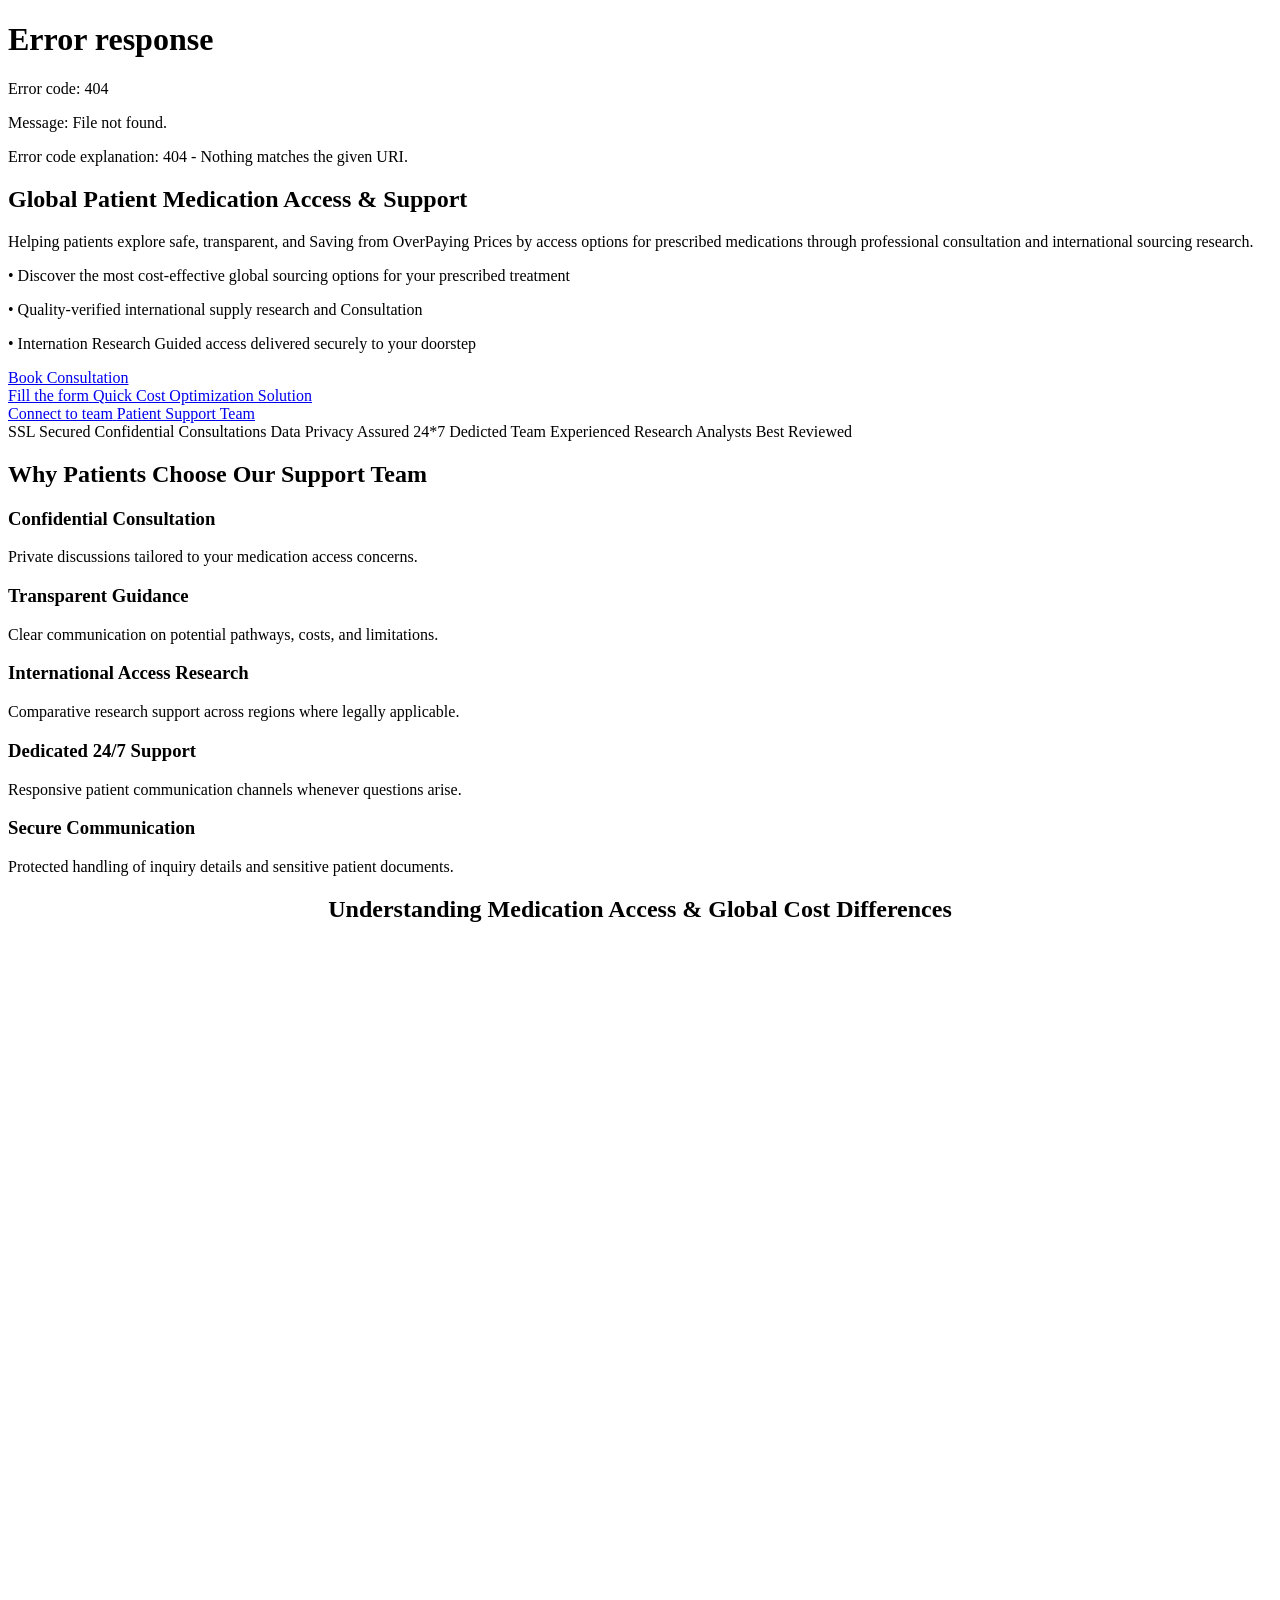
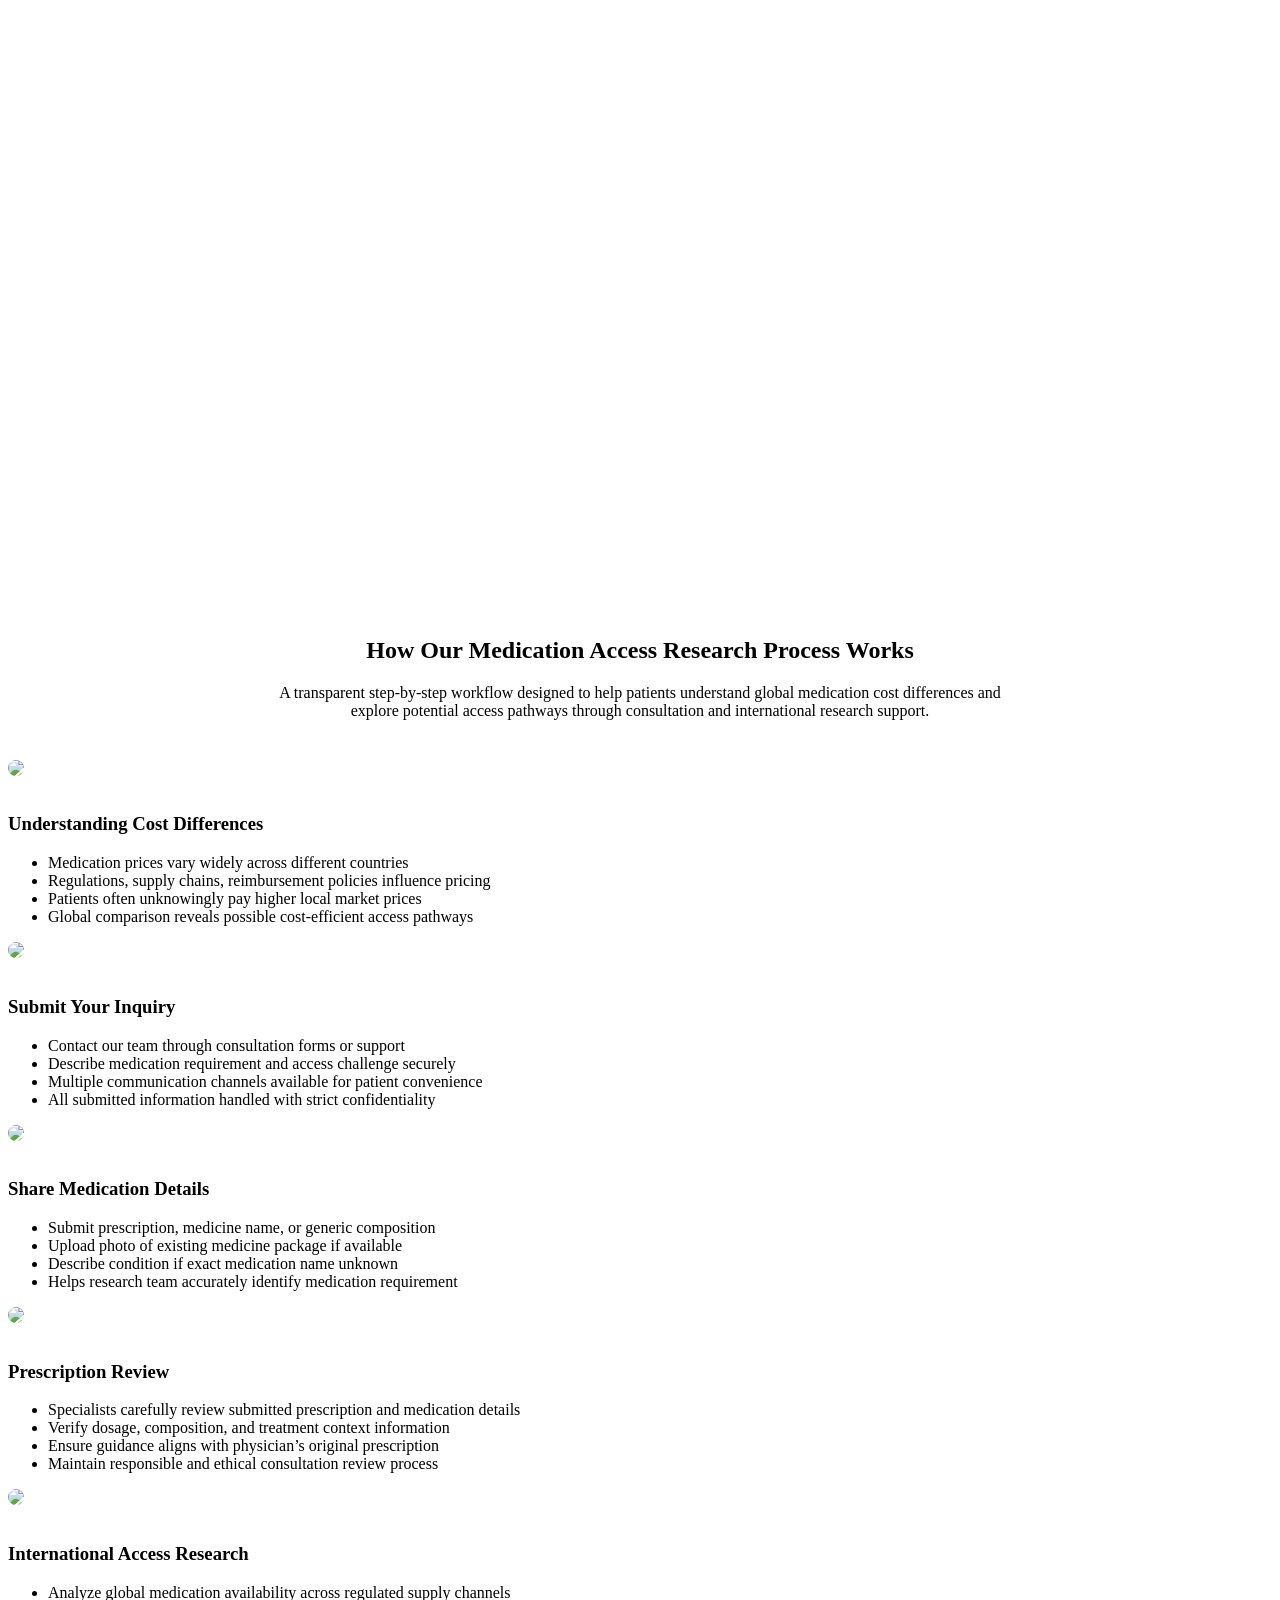
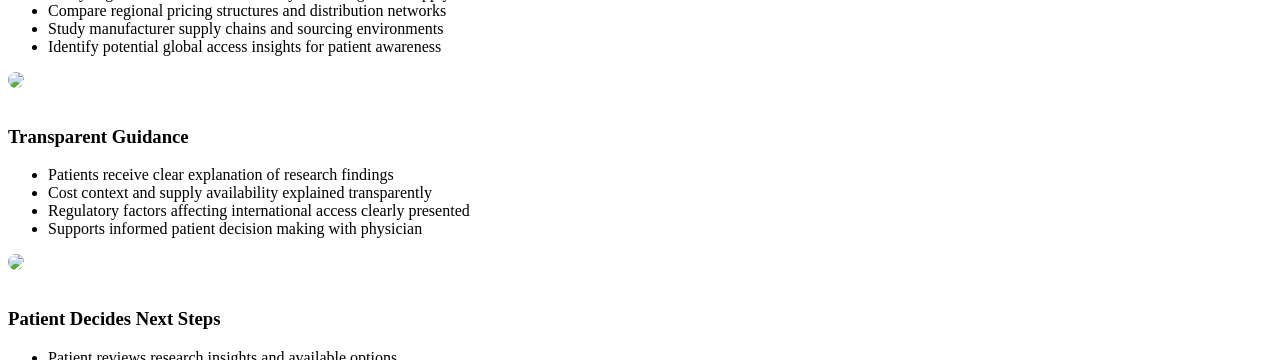
==== index.html @ 03d76ecb "Create index.html" ====
<!doctype html>
<html lang="en">

<head>
    <meta charset="UTF-8">
    <meta name="viewport" content="width=device-width, initial-scale=1.0">
    <meta name="description"
        content="Vital Elixir Globalist helps patients explore transparent medication access options through confidential consultation and international medication research support.">
    <title>Vital Elixir Globalist | Global Patient Medication Access & Support</title>
    <link rel="stylesheet" href="styles.css">
</head>

<body>
<div id="header-placeholder"></div>
       <main>

        <!-- Hero Section -->
<section class="hero bg-cover overlay-light section-xl"
         style="background-image: url('images/Heading1.jpeg');">
            <div class="container">
                <h1>Global Patient Medication Access &amp; Support</h1>
                <p>
                    Helping patients explore safe, transparent, and Saving from OverPaying Prices by access options for
                    prescribed medications through professional consultation and international
                    sourcing research.
                </p>
                <p>
                   &#8226; Discover the most cost-effective global sourcing options for your prescribed treatment
                </p>
                <p>
                  &#8226; Quality-verified international supply research and Consultation
                </p>
                 <p>
                  &#8226; Internation Research Guided access delivered securely to your doorstep
                </p>
                    <div class="btn-row">
                        <a class="btn btn-primary" href="consultation.html">
                            Book Consultation<br>
                    <span class="btn-subtext">Fill the form</span>
                        </a>

                <a class="btn btn-secondary" href="cost-optimization.html">
                     Quick Cost Optimization Solution<br>
                    <span class="btn-subtext">Connect to team</span>
                   </a>
               
                   <a class="btn btn-primary" href="about.html#our-team">
                       Patient Support Team
                   </a>
                    </div>

                <div class="badges">
                    <span class="badge">SSL Secured</span>
                    <span class="badge">Confidential Consultations</span>
                    <span class="badge">Data Privacy Assured</span>
                     <span class="badge">24*7 Dedicted Team</span>
                     <span class="badge">Experienced Research Analysts</span>
                     <span class="badge">Best Reviewed</span>
                </div>
            </div>
        </section>

        <!-- Why Choose Us -->
        <section class="section">
            <div class="container">
                <h2>Why Patients Choose Our Support Team</h2>

              <div class="grid features-grid">
                    <article class="card">
                        <h3>Confidential Consultation</h3>
                        <p>Private discussions tailored to your medication access concerns.</p>
                    </article>

                    <article class="card">
                        <h3>Transparent Guidance</h3>
                        <p>Clear communication on potential pathways, costs, and limitations.</p>
                    </article>

                    <article class="card">
                        <h3>International Access Research</h3>
                        <p>Comparative research support across regions where legally applicable.</p>
                    </article>

                    <article class="card">
                        <h3>Dedicated 24/7 Support</h3>
                        <p>Responsive patient communication channels whenever questions arise.</p>
                    </article>

                    <article class="card">
                        <h3>Secure Communication</h3>
                        <p>Protected handling of inquiry details and sensitive patient documents.</p>
                    </article>
                </div>
            </div>
        </section>

       <!-- Cost Difference Visualization -->
<section class="section">
    <div class="container" style="text-align:center;">

        <h2>Understanding Medication Access &amp; Global Cost Differences</h2>

        <div style="margin-top:30px; border-radius:10px; overflow:hidden;">

            <picture>

                <!-- Mobile Image -->
                <source media="(max-width:768px)" srcset="images/costdifference2.jpeg">

                <!-- Desktop Image -->
                <img src="images/costdifference1.jpeg"
                     alt="Medication Cost Difference Illustration"
                     style="width:100%; height:auto; display:block; border-radius:10px;">

            </picture>

        </div>

    </div>
</section>

<!-- How It Works Section -->
<section class="section">
    <div class="container">

        <h2 style="text-align:center;">How Our Medication Access Research Process Works</h2>
        <p style="text-align:center; max-width:750px; margin:auto;">
            A transparent step-by-step workflow designed to help patients understand global
            medication cost differences and explore potential access pathways through
            consultation and international research support.
        </p>

        <!-- GRID FIX -->
        <div class="process-grid" style="margin-top:40px;">

            <!-- STEP 1 -->
            <article class="card">
                <img src="images/step1.jpeg" style="width:100%; border-radius:8px; margin-bottom:15px;">
                <h3>Understanding Cost Differences</h3>
                <ul>
                    <li>Medication prices vary widely across different countries</li>
                    <li>Regulations, supply chains, reimbursement policies influence pricing</li>
                    <li>Patients often unknowingly pay higher local market prices</li>
                    <li>Global comparison reveals possible cost-efficient access pathways</li>
                </ul>
            </article>

            <!-- STEP 2 -->
            <article class="card">
                <img src="images/step2.jpeg" style="width:100%; border-radius:8px; margin-bottom:15px;">
                <h3>Submit Your Inquiry</h3>
                <ul>
                    <li>Contact our team through consultation forms or support</li>
                    <li>Describe medication requirement and access challenge securely</li>
                    <li>Multiple communication channels available for patient convenience</li>
                    <li>All submitted information handled with strict confidentiality</li>
                </ul>
            </article>

            <!-- STEP 3 -->
            <article class="card">
                <img src="images/step3.jpeg" style="width:100%; border-radius:8px; margin-bottom:15px;">
                <h3>Share Medication Details</h3>
                <ul>
                    <li>Submit prescription, medicine name, or generic composition</li>
                    <li>Upload photo of existing medicine package if available</li>
                    <li>Describe condition if exact medication name unknown</li>
                    <li>Helps research team accurately identify medication requirement</li>
                </ul>
            </article>

            <!-- STEP 4 -->
            <article class="card">
                <img src="images/step4.jpeg" style="width:100%; border-radius:8px; margin-bottom:15px;">
                <h3>Prescription Review</h3>
                <ul>
                    <li>Specialists carefully review submitted prescription and medication details</li>
                    <li>Verify dosage, composition, and treatment context information</li>
                    <li>Ensure guidance aligns with physician’s original prescription</li>
                    <li>Maintain responsible and ethical consultation review process</li>
                </ul>
            </article>

            <!-- STEP 5 -->
            <article class="card">
                <img src="images/step5.jpeg" style="width:100%; border-radius:8px; margin-bottom:15px;">
                <h3>International Access Research</h3>
                <ul>
                    <li>Analyze global medication availability across regulated supply channels</li>
                    <li>Compare regional pricing structures and distribution networks</li>
                    <li>Study manufacturer supply chains and sourcing environments</li>
                    <li>Identify potential global access insights for patient awareness</li>
                </ul>
            </article>

            <!-- STEP 6 -->
            <article class="card">
                <img src="images/step6.jpeg" style="width:100%; border-radius:8px; margin-bottom:15px;">
                <h3>Transparent Guidance</h3>
                <ul>
                    <li>Patients receive clear explanation of research findings</li>
                    <li>Cost context and supply availability explained transparently</li>
                    <li>Regulatory factors affecting international access clearly presented</li>
                    <li>Supports informed patient decision making with physician</li>
                </ul>
            </article>

            <!-- STEP 7 -->
            <article class="card">
                <img src="images/step7.jpeg" style="width:100%; border-radius:8px; margin-bottom:15px;">
                <h3>Patient Decides Next Steps</h3>
                <ul>
                    <li>Patient reviews research insights and available options</li>
                    <li>Discuss findings with physician or healthcare provider</li>
                    <li>Explore lawful and economical medication access possibilities</li>
                    <li>Our role remains educational, supportive, and research-focused</li>
                </ul>
            </article>

        </div>

    </div>
</section>

       <!-- Social Proof / Global Patients -->
<section class="section">
    <div class="container">

        <h2 style="text-align:center;">
            Patients Connected With Us From Around The World
        </h2>

        <p style="text-align:center; max-width:750px; margin:auto;">
            Patients from multiple countries have connected with our support team
            and saved significantly on medication costs through global access research
            and consultation guidance.
        </p>

        <div class="markets-grid" style="margin-top:40px;">

           <div class="market-card">
    <img src="https://flagcdn.com/w80/us.png" alt="United States flag">
    <p>United States</p>
</div>

<div class="market-card">
    <img src="https://flagcdn.com/w80/gb.png" alt="United Kingdom flag">
    <p>United Kingdom</p>
</div>

<div class="market-card">
    <img src="https://flagcdn.com/w80/eu.png" alt="European Union flag">
    <p>European Union</p>
</div>

<div class="market-card">
    <img src="https://flagcdn.com/w80/au.png" alt="Australia flag">
    <p>Australia</p>
</div>

<div class="market-card">
    <img src="https://flagcdn.com/w80/de.png" alt="Germany flag">
    <p>Germany</p>
</div>

<div class="market-card">
    <img src="https://flagcdn.com/w80/sg.png" alt="Singapore flag">
    <p>Singapore</p>
</div>

<div class="market-card">
    <img src="https://flagcdn.com/w80/un.png" alt="Global">
    <p>And many more</p>
</div>

        </div>

    </div>
</section>

<!-- FAQ Reference -->
<section class="section">
    <div class="container">

        <p style="text-align:center; font-size:16px;">
            Have questions about medication access or consultation? 
            You may find helpful answers in our FAQ section.
        </p>

        <div style="text-align:right; margin-top:10px;">
            <a href="faq.html" style="font-weight:600; text-decoration:none;">
                FAQ &raquo;&raquo;&raquo;
            </a>
        </div>

    </div>
</section>
           
<!-- CTA -->
<section class="section">
    <div class="container">
        <div class="card" style="text-align:center; padding:2rem;">

            <h2>Need Assistance Exploring Your Medication Options?</h2>

            <div class="btn-row" style="margin-top:20px; justify-content:center;">

                <a class="btn btn-primary" href="consultation.html">
                    Book Consultation<br>
                    <span class="btn-subtext">Fill the form</span>
                </a>

                <a class="btn btn-secondary" href="cost-optimization.html">
                    Quick Cost Optimization Solution<br>
                    <span class="btn-subtext">Connect to team</span>
                </a>

                <a class="btn btn-primary" href="about.html#our-team">
                    Patient Support Team
                </a>

            </div>

        </div>
    </div>
</section>

    </main>

    <footer>
        <div class="container footer-grid">
            <div>
                <h3>Vital Elixir Globalist</h3>
                <p class="small">
                    Professional medication access consultation support platform focused on
                    education, transparency, and patient-first communication.
                </p>
            </div>

            <div class="footer-links">
                <a href="privacy.html">Privacy Policy</a>
                <a href="terms.html">Terms of Service</a>
                <a href="disclaimer.html">Disclaimer</a>
            </div>

            <div class="small">
                © 2026 Vital Elixir Globalist<br>
                support@vitalelixirglobalist.com
            </div>
        </div>
    </footer>
 
<div id="floating-placeholder"></div>

<script>
    fetch("header.html")
        .then(response => response.text())
        .then(data => {
            document.getElementById("header-placeholder").innerHTML = data;

            // 🔑 Initialize menu AFTER header loads
            const menuBtn = document.querySelector('.menu-btn');
            const navLinks = document.querySelector('.nav-links');

            if (menuBtn && navLinks) {
                menuBtn.addEventListener('click', () => {
                    navLinks.classList.toggle('open');
                });
            }
        });

    fetch("floating-contact.html")
        .then(response => response.text())
        .then(data => {
            document.getElementById("floating-placeholder").innerHTML = data;
        });
</script>
   <script src="script.js"></script>
</body>
</html>
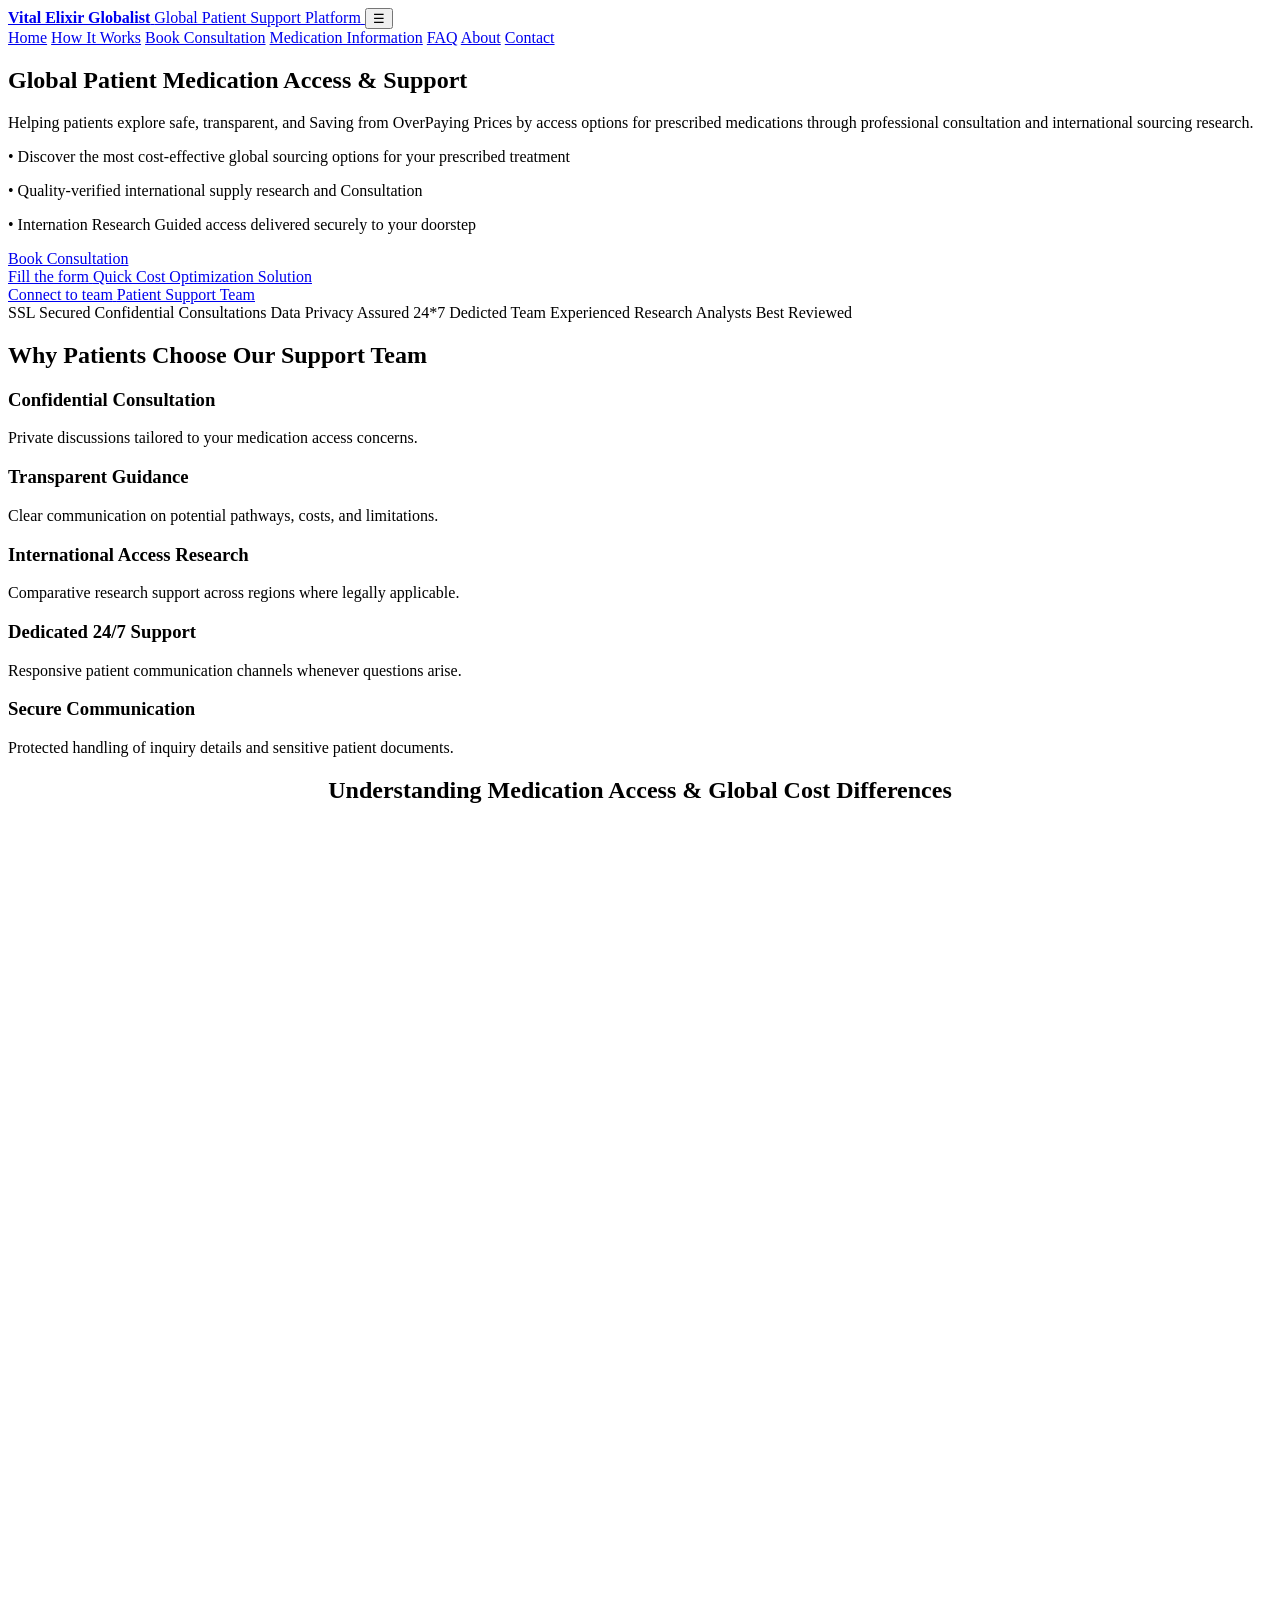
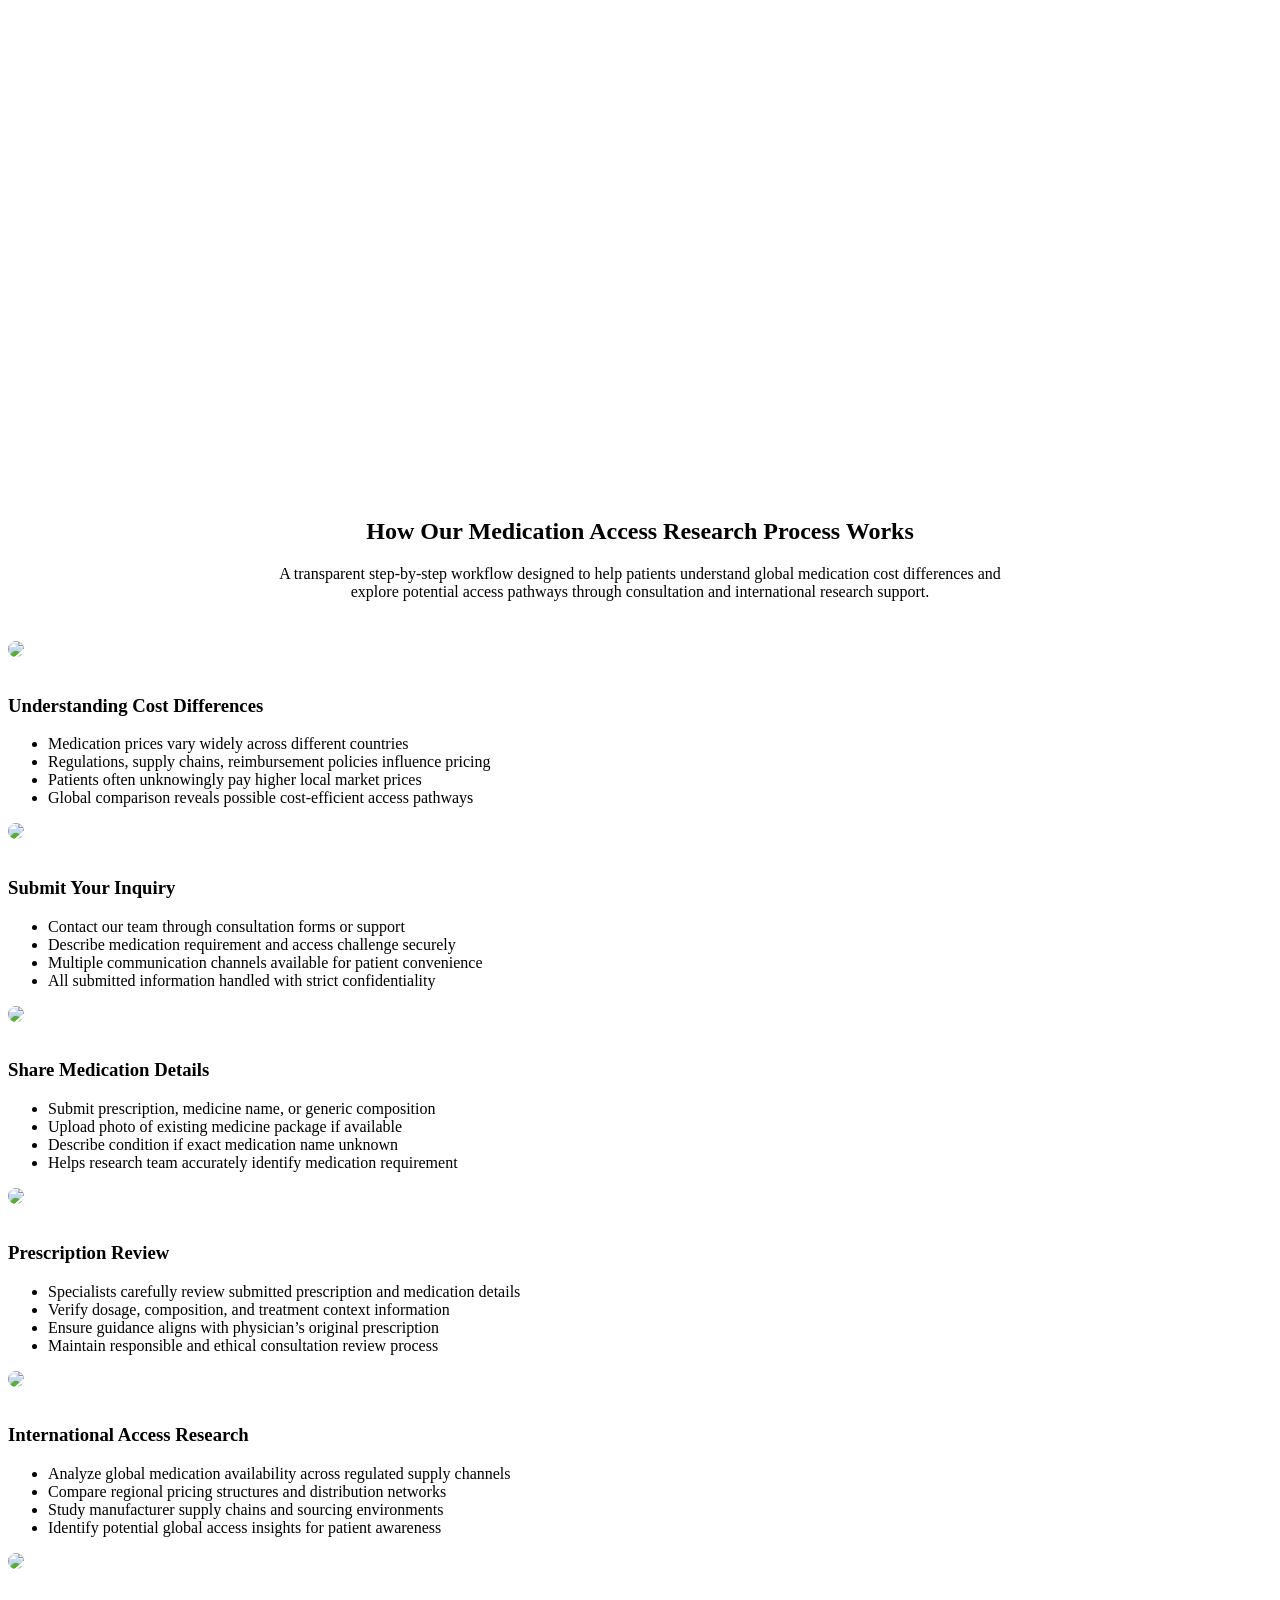
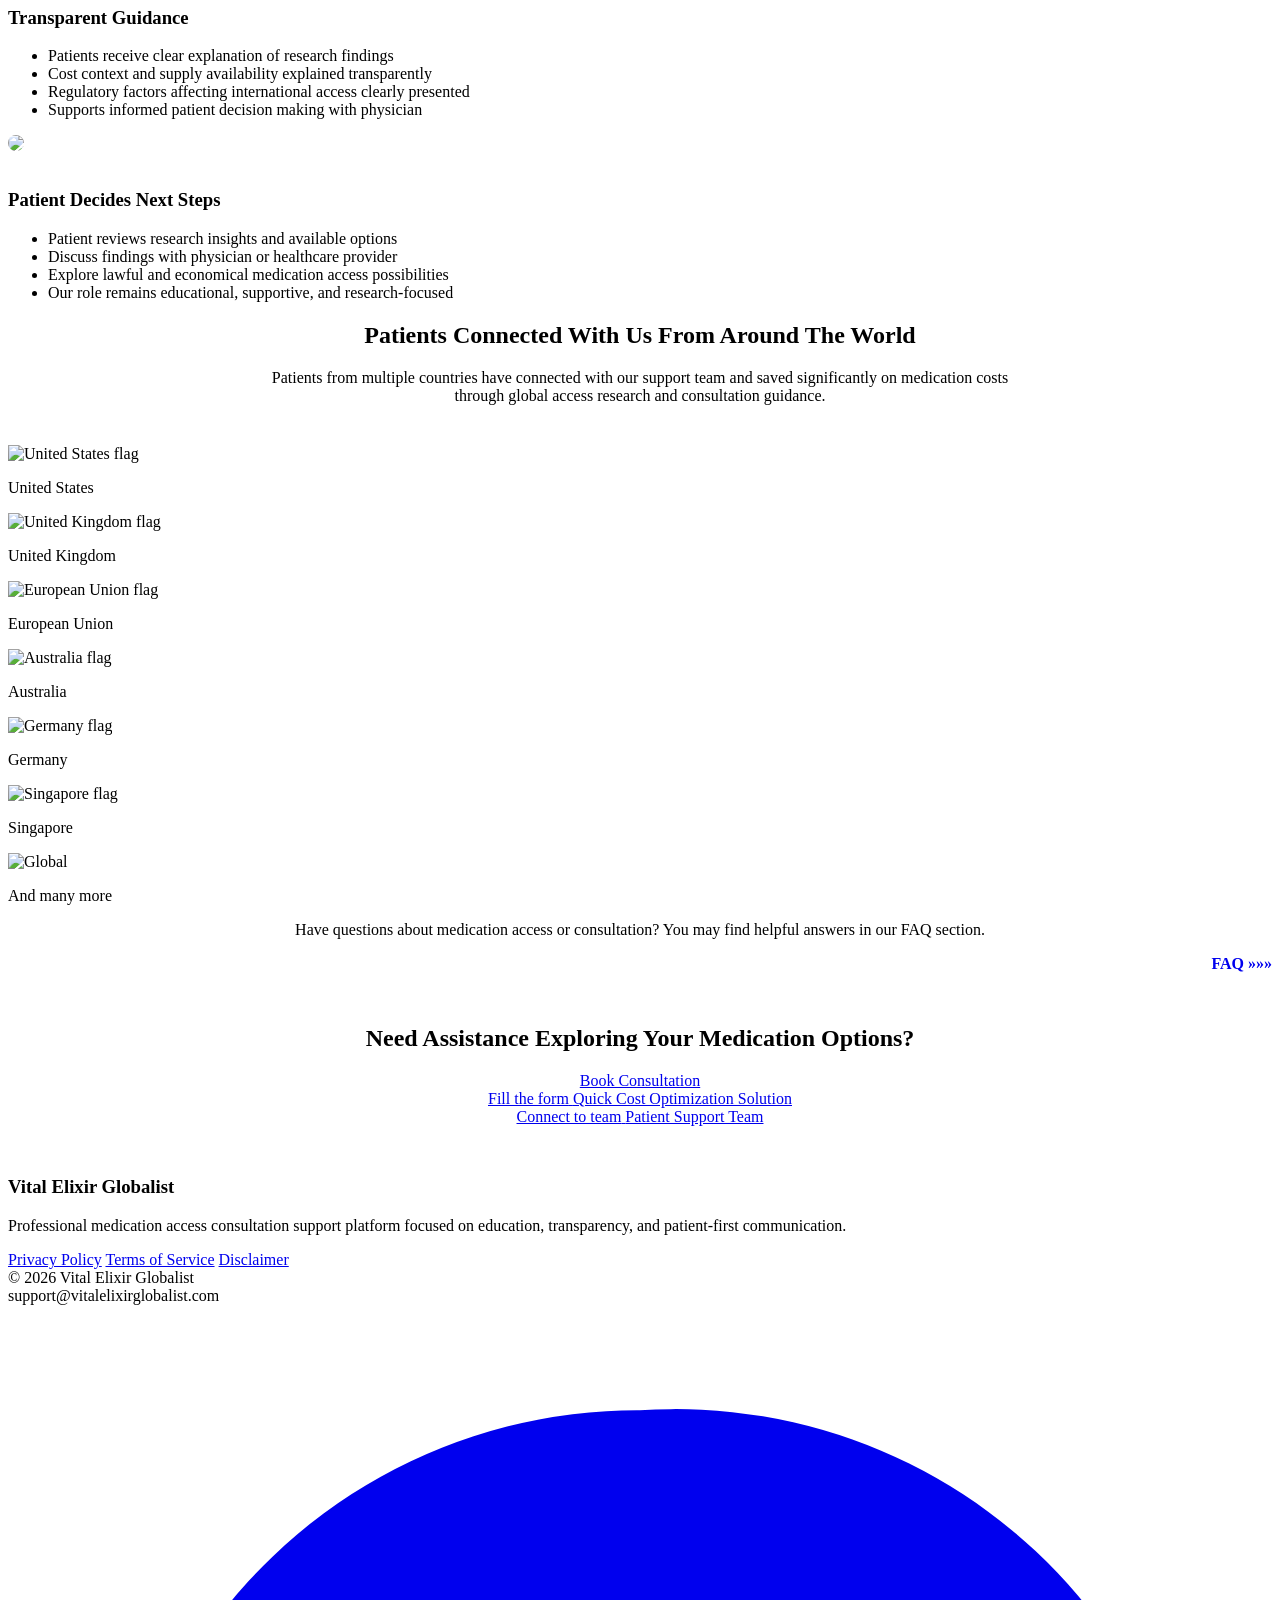
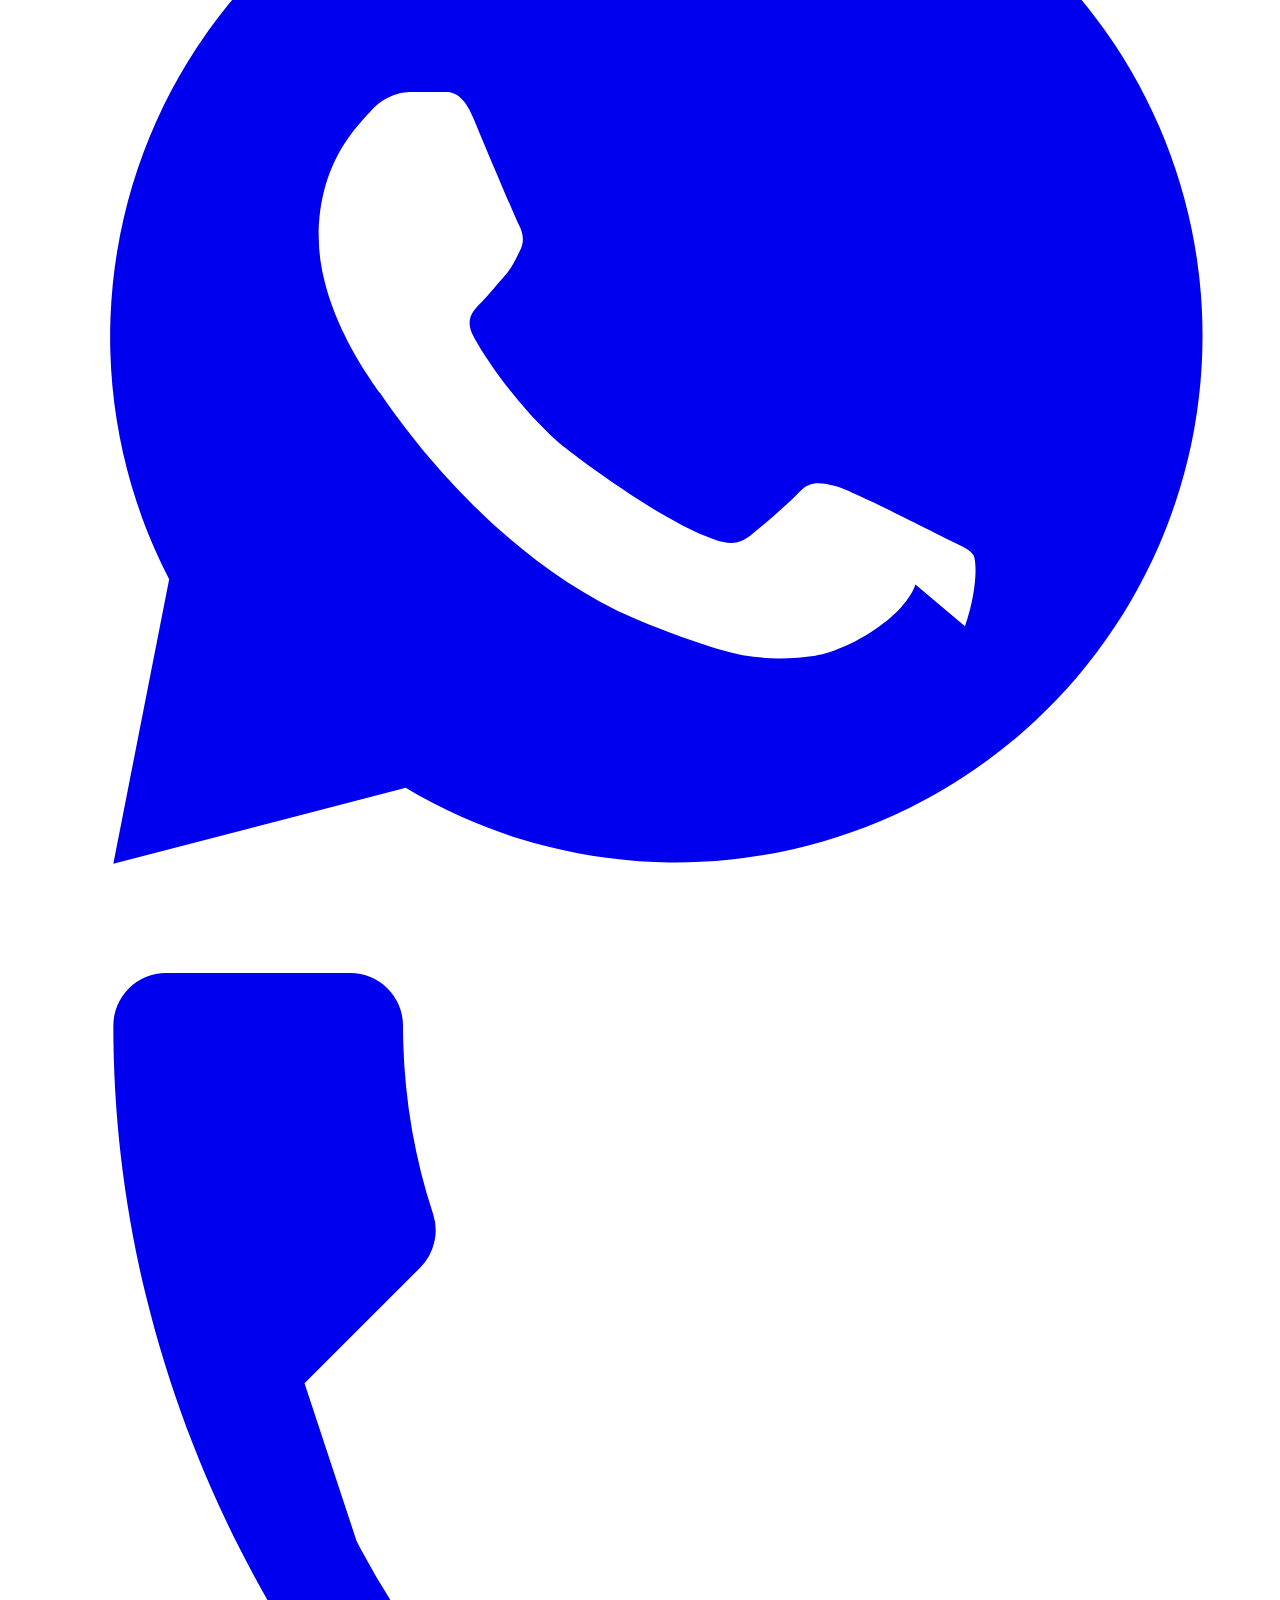
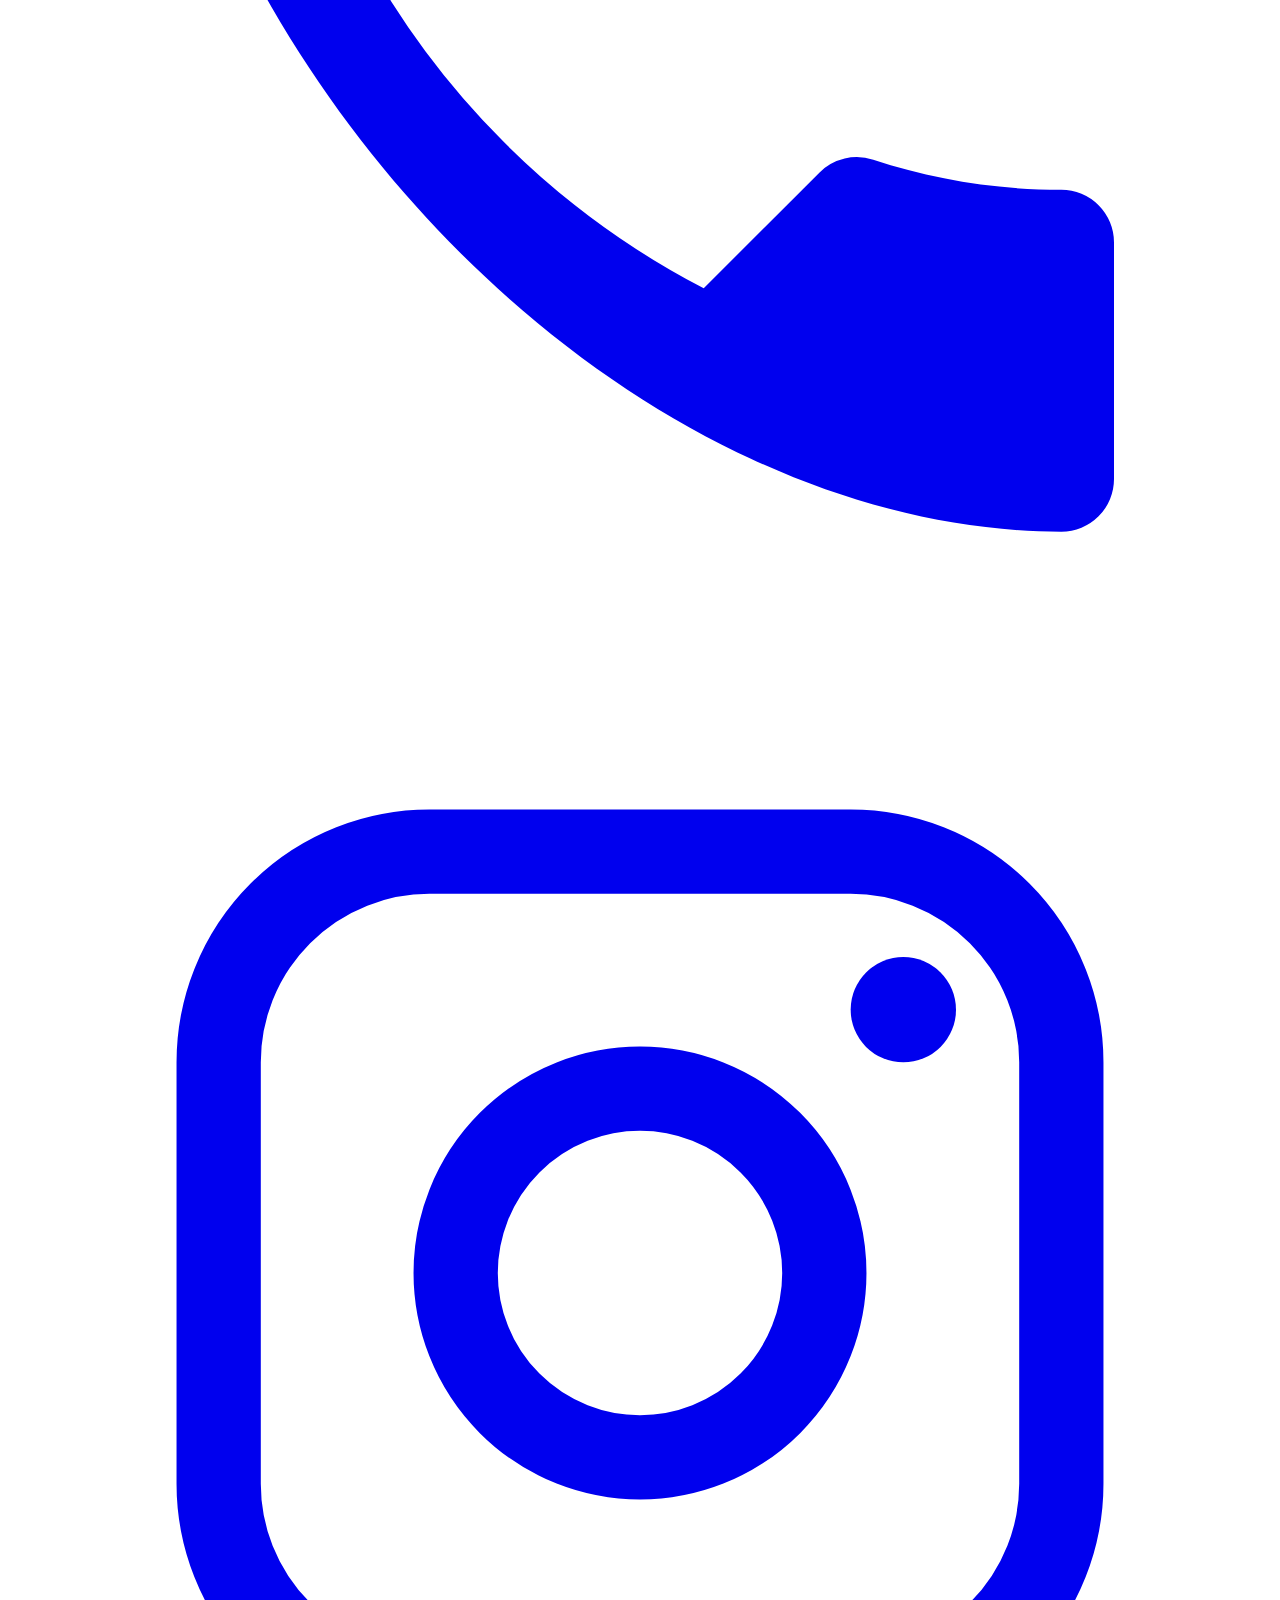
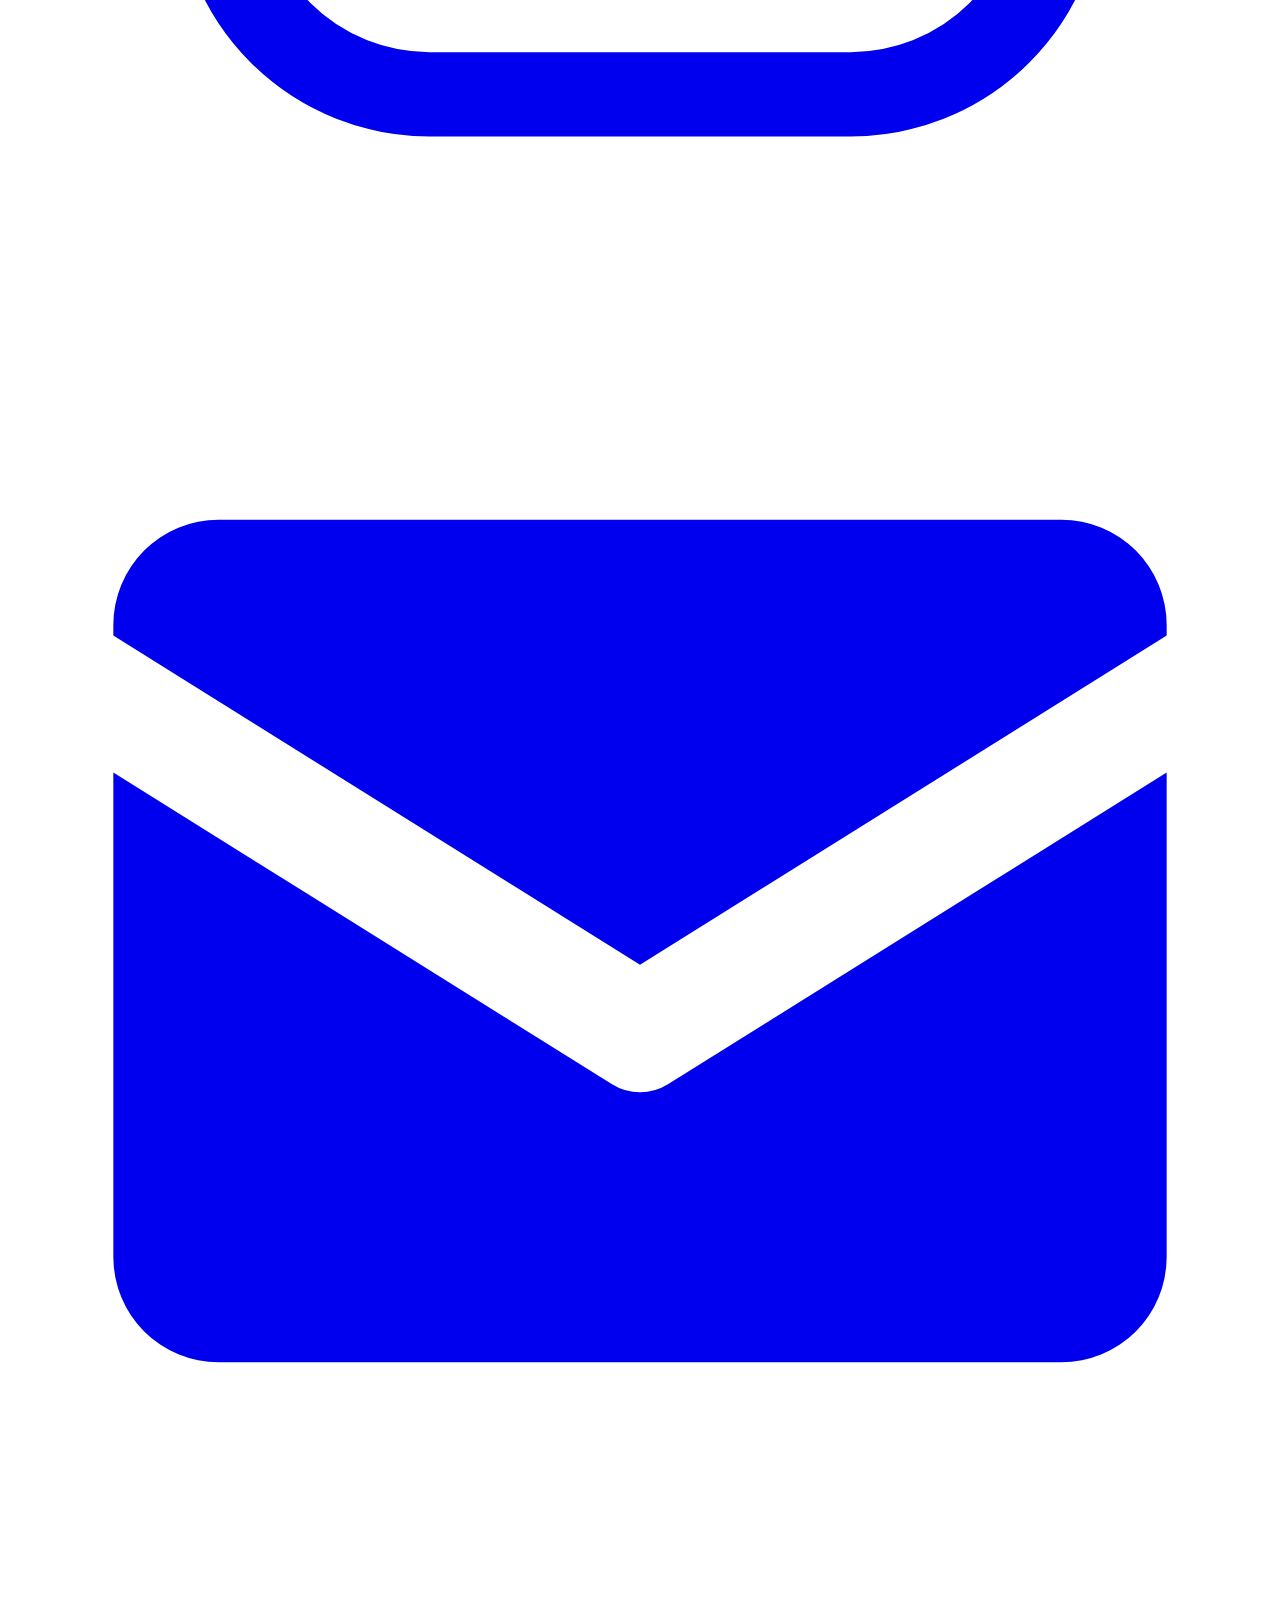
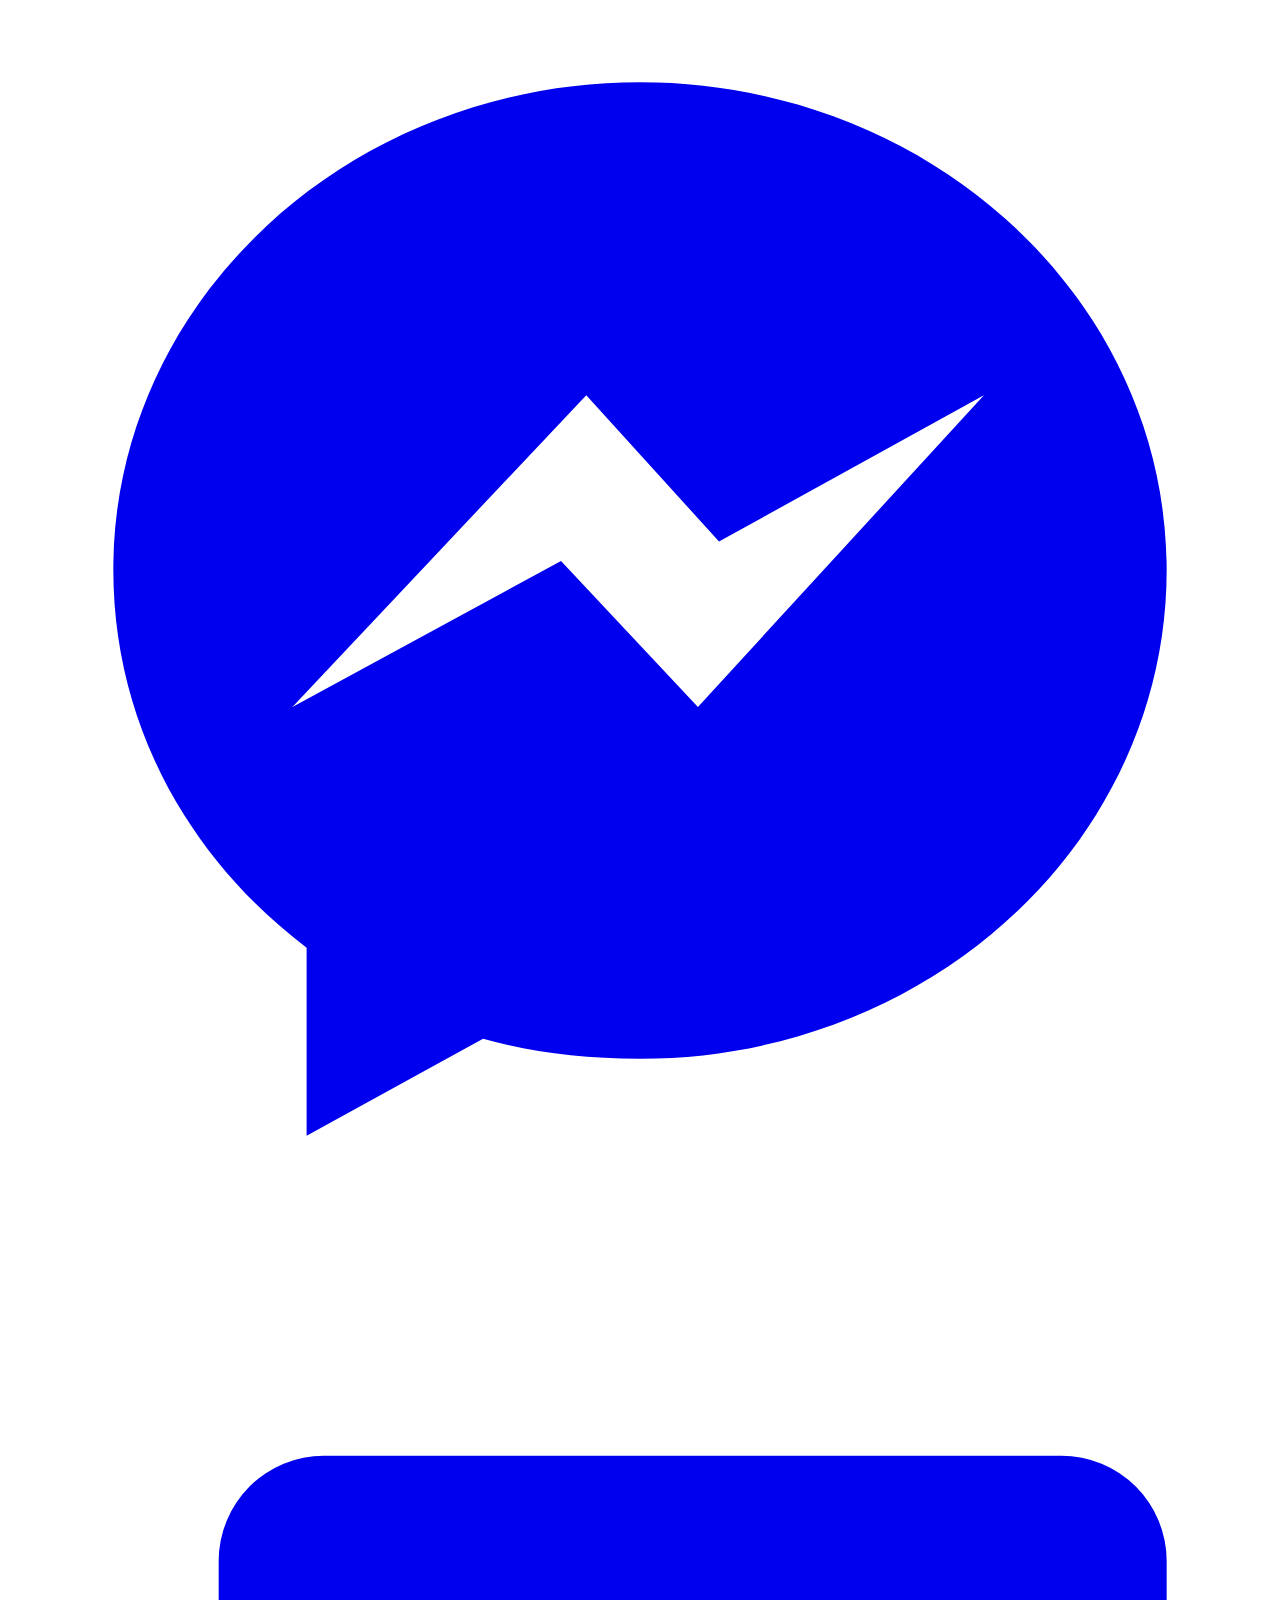
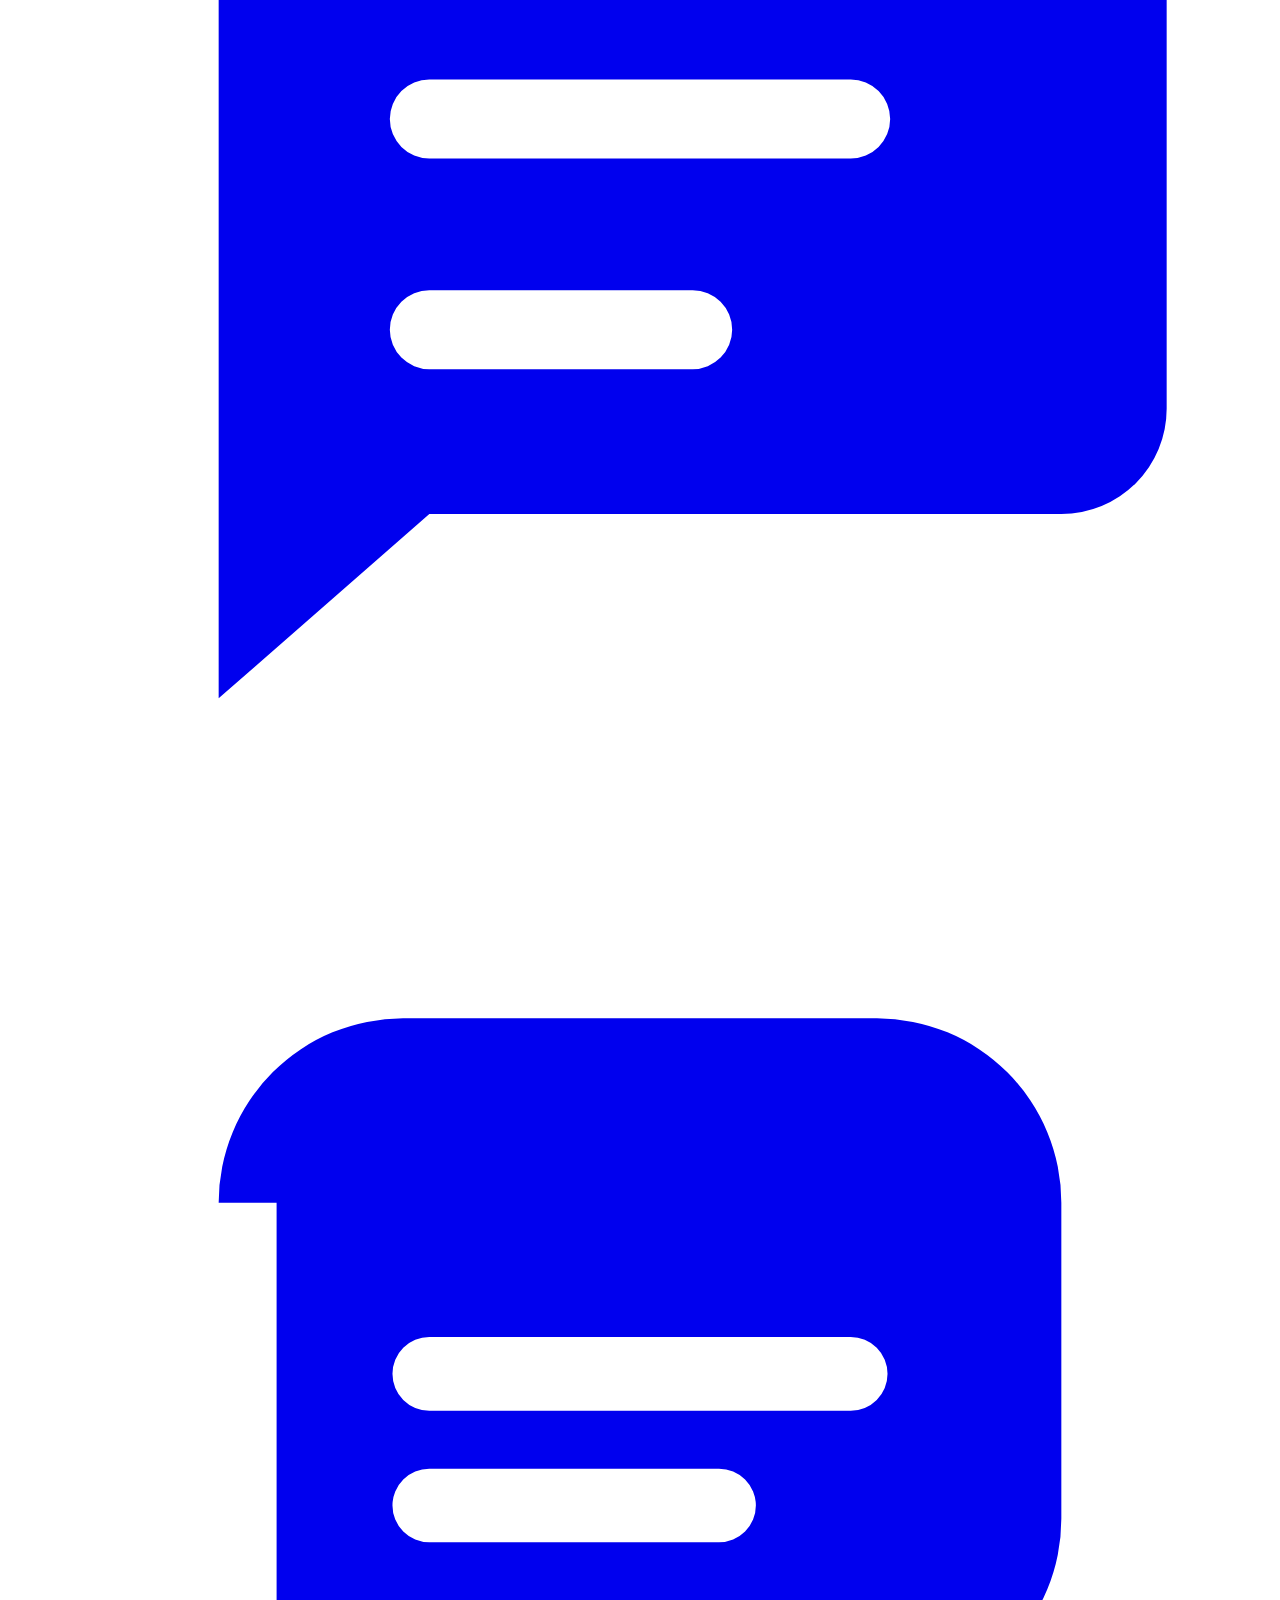
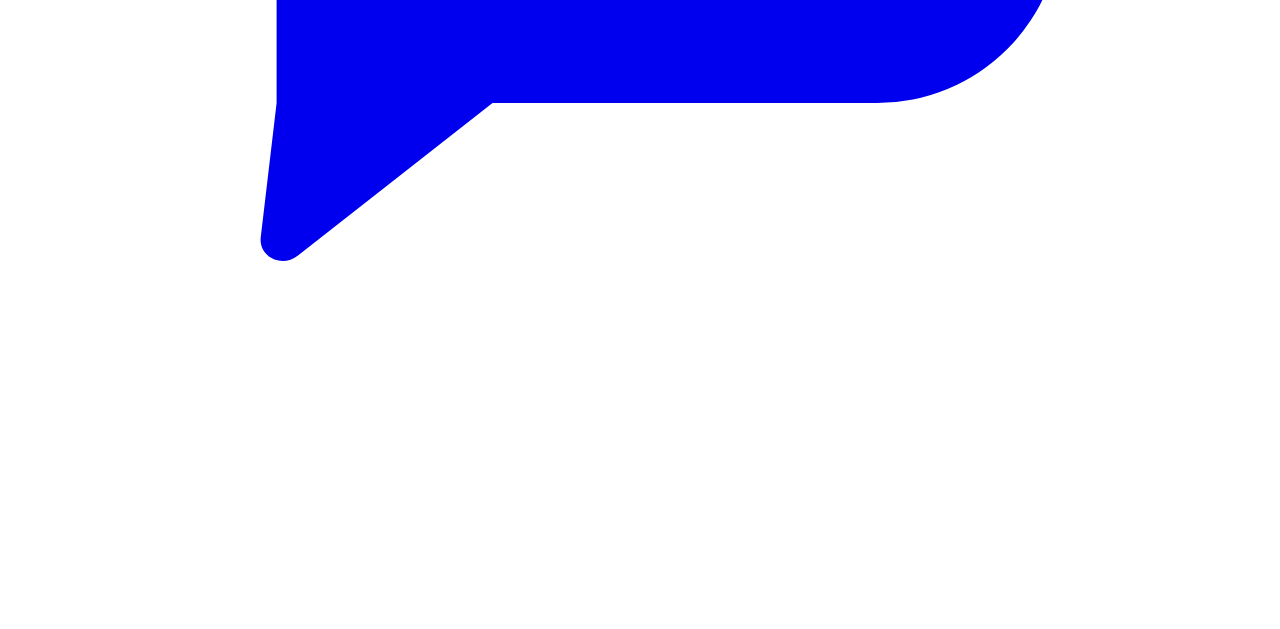
==== commit f49ca8d4: "Update index.html" ====
(no text change in the page or its own stylesheets)
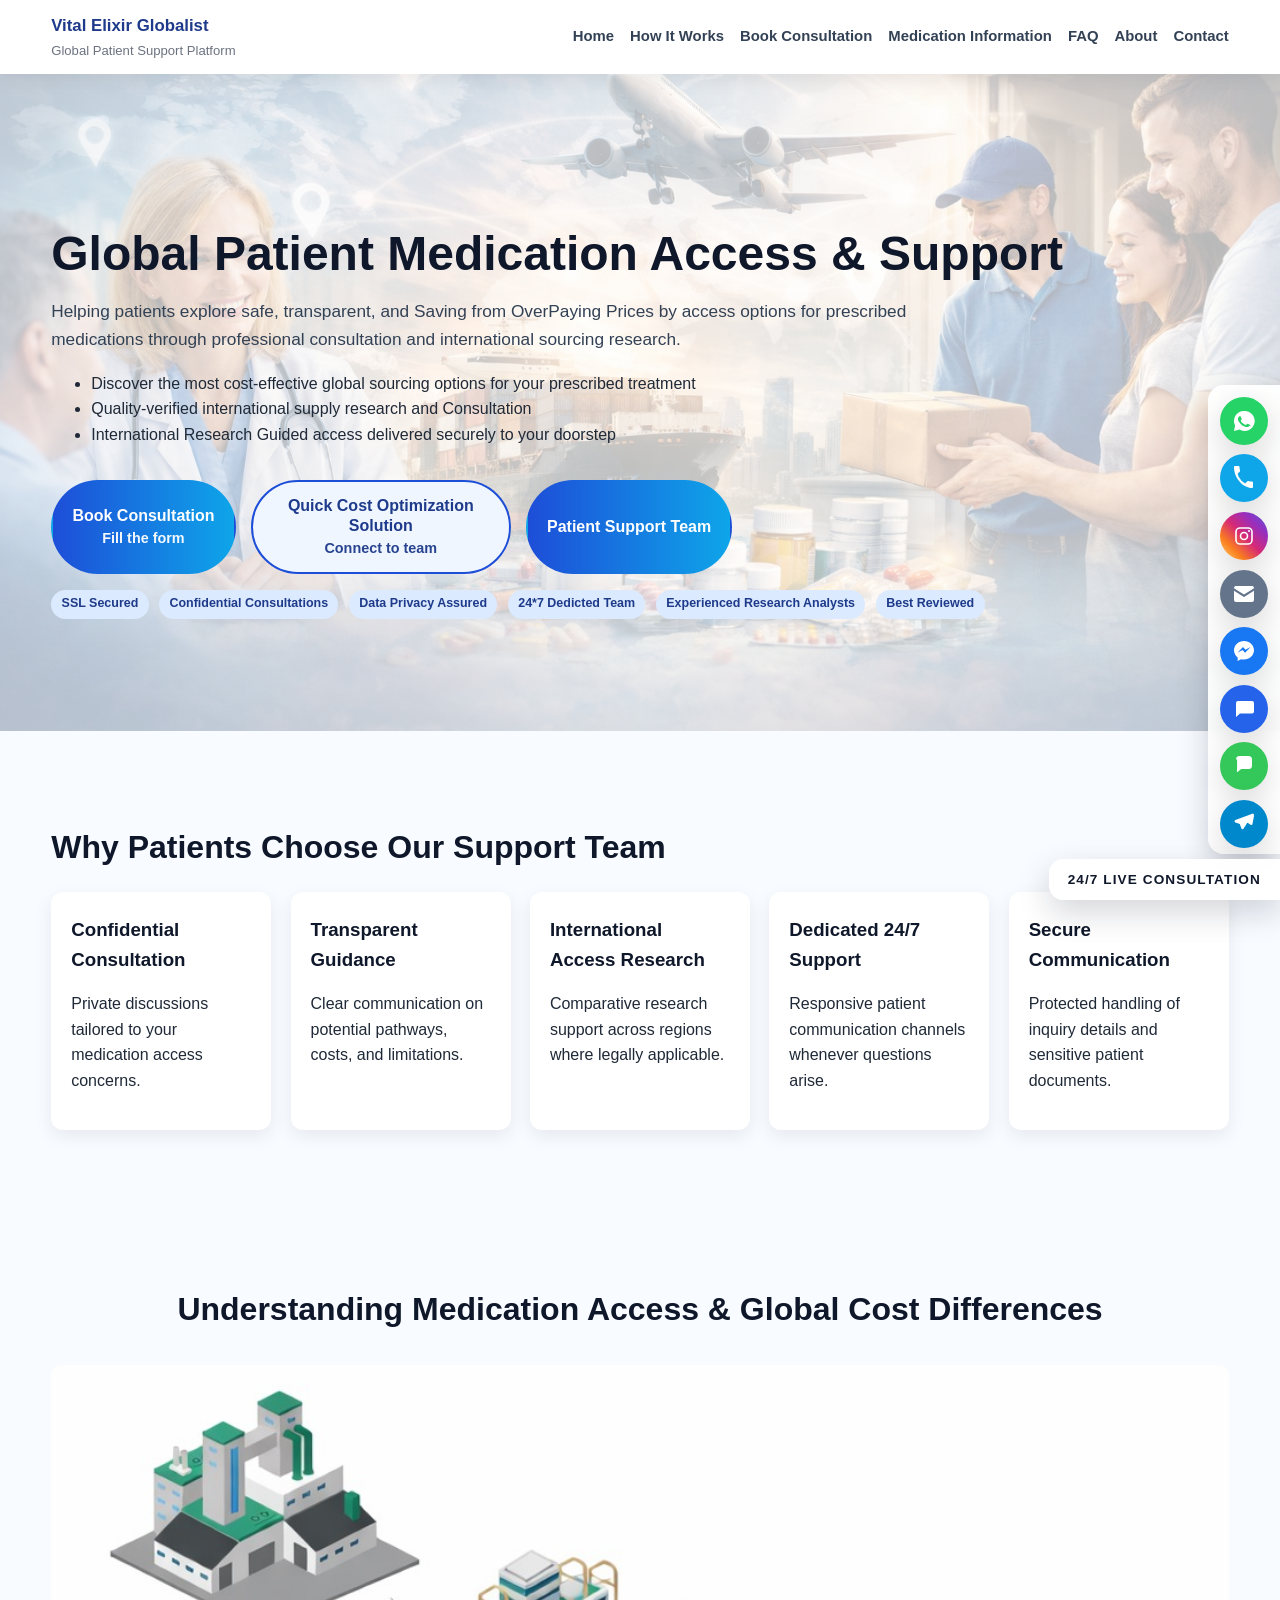
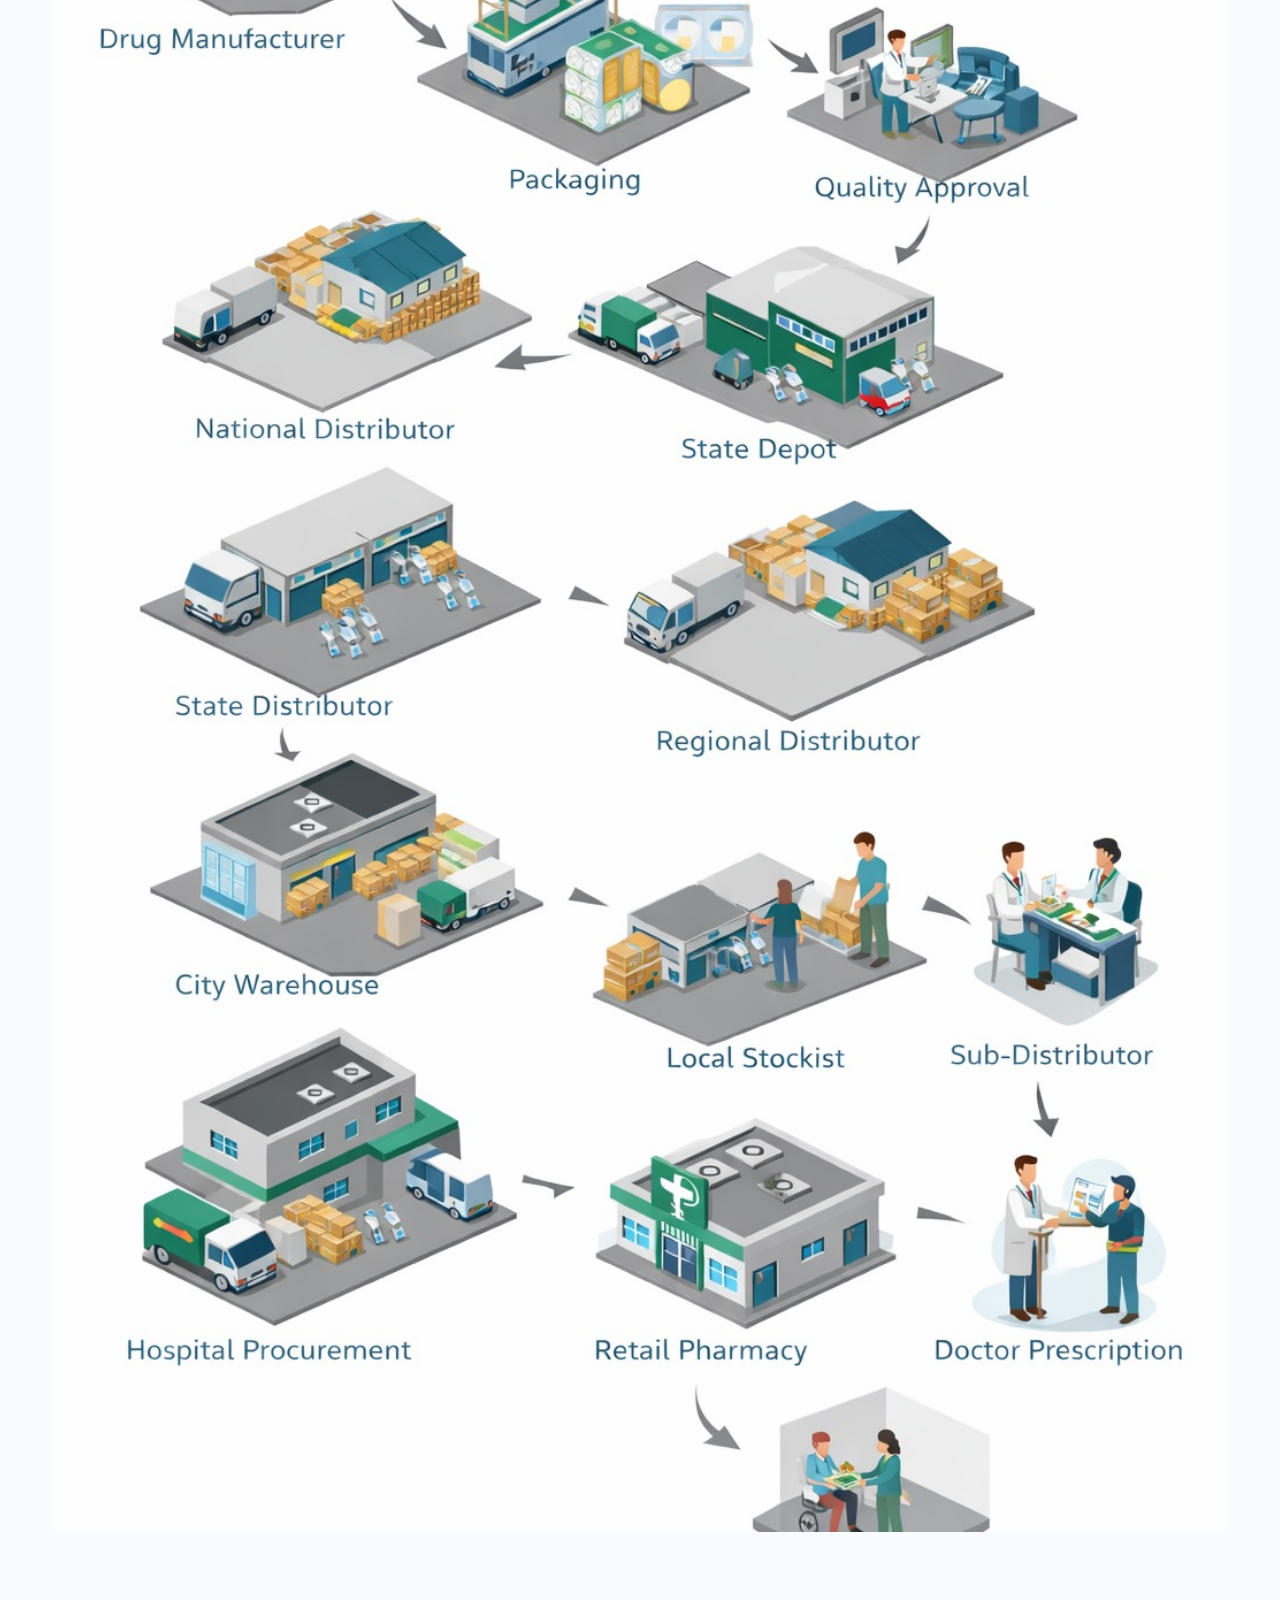
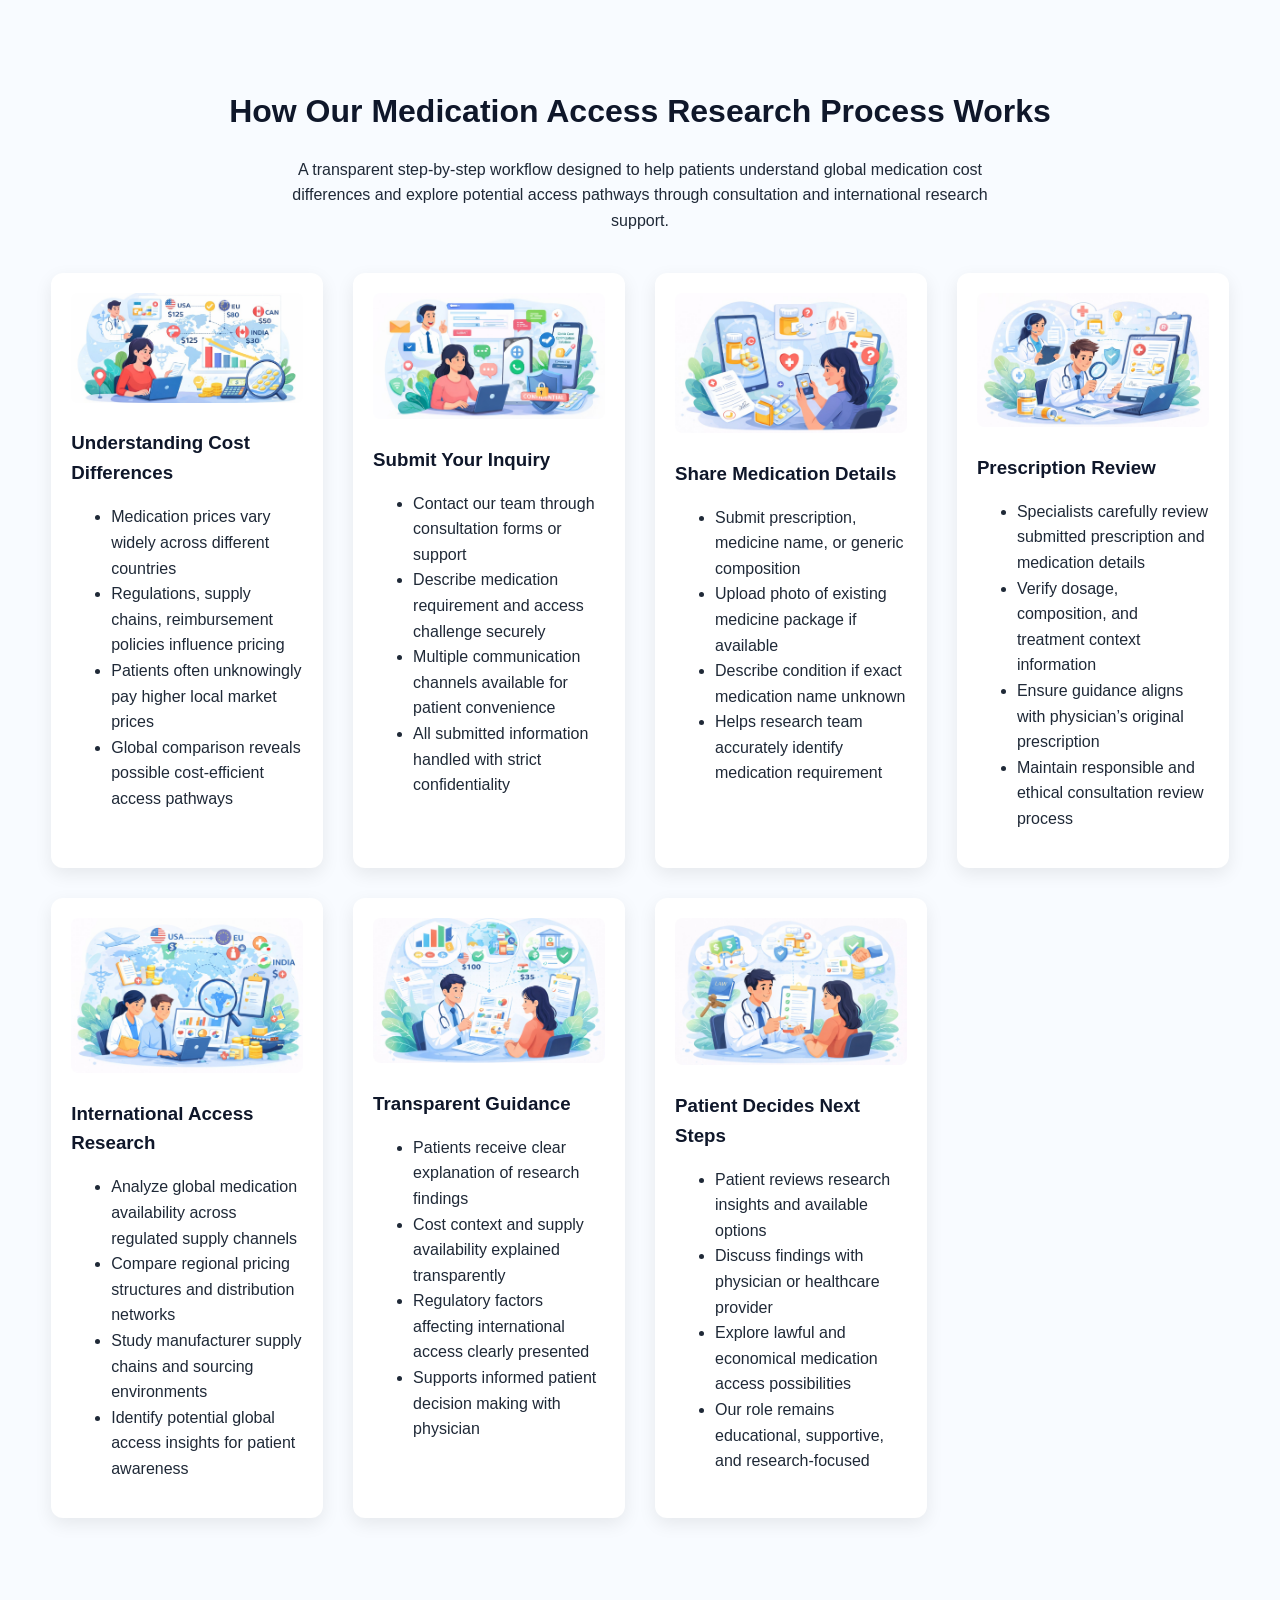
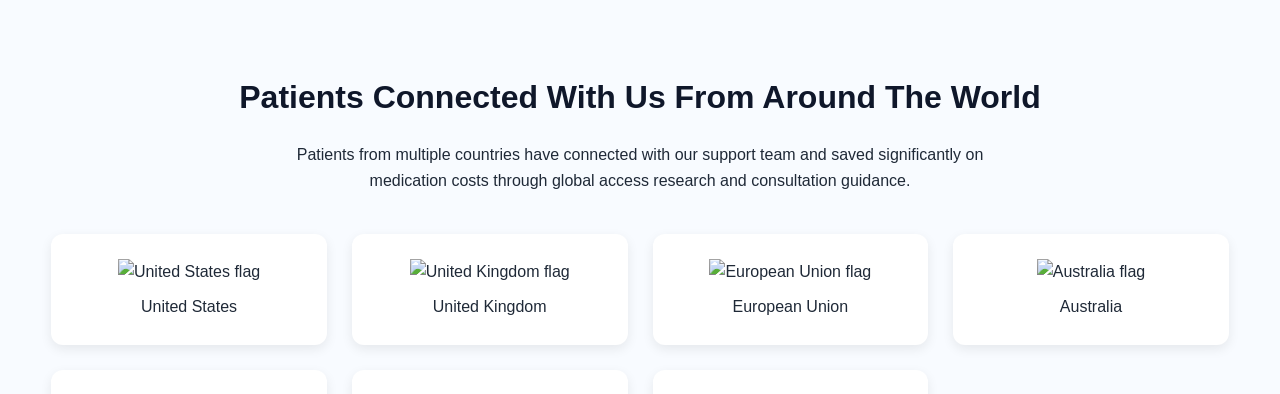
==== commit f9d96d5b: "Update index.html" ====
--- a/index.html
+++ b/index.html
@@ -18,21 +18,19 @@
 <section class="hero bg-cover overlay-light section-xl"
          style="background-image: url('images/Heading1.jpeg');">
             <div class="container">
-                <h1>Global Patient Medication Access &amp; Support</h1>
-                <p>
-                    Helping patients explore safe, transparent, and Saving from OverPaying Prices by access options for
-                    prescribed medications through professional consultation and international
-                    sourcing research.
-                </p>
-                <p>
-                   &#8226; Discover the most cost-effective global sourcing options for your prescribed treatment
-                </p>
-                <p>
-                  &#8226; Quality-verified international supply research and Consultation
-                </p>
-                 <p>
-                  &#8226; Internation Research Guided access delivered securely to your doorstep
-                </p>
+<h1>Global Patient Medication Access &amp; Support</h1>
+
+<p>
+Helping patients explore safe, transparent, and Saving from OverPaying Prices by access options for
+prescribed medications through professional consultation and international
+sourcing research.
+</p>
+
+<ul class="hero-black">
+<li>Discover the most cost-effective global sourcing options for your prescribed treatment</li>
+<li>Quality-verified international supply research and Consultation</li>
+<li>International Research Guided access delivered securely to your doorstep</li>
+</ul>
                     <div class="btn-row">
                         <a class="btn btn-primary" href="consultation.html">
                             Book Consultation<br>
--- a/styles.css
+++ b/styles.css
@@ -0,0 +1,564 @@
+:root {
+  --primary: #1d4ed8;
+  --primary-dark: #1e3a8a;
+  --accent: #0ea5e9;
+  --bg: #f8fbff;
+  --text: #1f2937;
+  --muted: #6b7280;
+  --white: #ffffff;
+  --success: #10b981;
+  --shadow: 0 10px 30px rgba(15, 23, 42, 0.08);
+  --radius: 14px;
+}
+* { box-sizing: border-box; }
+body {
+  margin: 0;
+  font-family: Inter, "Segoe UI", Roboto, Arial, sans-serif;
+  color: var(--text);
+  background: var(--bg);
+  line-height: 1.6;
+}
+a { color: inherit; text-decoration: none; }
+.container { width: min(1400px, 92%); margin: 0 auto; }
+header {
+  background: var(--white);
+  position: sticky;
+  top: 0;
+  z-index: 100;
+  box-shadow: 0 4px 20px rgba(2, 6, 23, 0.08);
+}
+.nav {
+  display: flex;
+  align-items: center;
+  justify-content: space-between;
+  min-height: 74px;
+}
+.brand { display: flex; flex-direction: column; }
+.brand strong { color: var(--primary-dark); font-size: 1.05rem; }
+.brand span { color: var(--muted); font-size: .82rem; }
+.nav-links { display: flex; gap: 1rem; align-items: center; flex-wrap: wrap; }
+.nav-links a { font-weight: 600; color: #334155; font-size: .93rem; }
+.nav-links a:hover { color: var(--primary); }
+.menu-btn { display: none; border: 0; background: transparent; font-size: 1.5rem; }
+.hero {
+  background: linear-gradient(135deg, #dbeafe, #ecfeff 60%, #eff6ff);
+  padding: 5rem 0;
+}
+.hero h1 { font-size: clamp(1.9rem, 4vw, 3rem); line-height: 1.15; margin-bottom: 1rem; color: #0f172a; }
+.hero p { font-size: 1.08rem; color: #334155; max-width: 860px; }
+.btn-row { display: flex; gap: 1rem; margin-top: 2rem; flex-wrap: wrap; }
+.btn {
+  display: inline-flex;
+  align-items: center;
+  justify-content: center;
+  padding: .85rem 1.25rem;
+  border-radius: 999px;
+  font-weight: 700;
+  border: 2px solid transparent;
+}
+.btn-primary { background: linear-gradient(90deg, var(--primary), var(--accent)); color: var(--white); }
+.btn-secondary { border-color: var(--primary); color: var(--primary-dark); background: #eff6ff; }
+.section { padding: 4rem 0; }
+.section h2 { font-size: clamp(1.5rem, 3vw, 2rem); margin-bottom: 1.2rem; color: #0f172a; }
+.grid {
+  display: grid;
+  gap: 1.2rem;
+  grid-template-columns: repeat(auto-fit, minmax(220px, 1fr));
+}
+/* Force 5 cards in one row on large screens */
+@media (min-width: 1200px) {
+  .grid.features-grid {
+    grid-template-columns: repeat(5, 1fr);
+  }
+}
+.card {
+  background: var(--white);
+  border-radius: var(--radius);
+  padding: 1.25rem;
+  box-shadow: var(--shadow);
+}
+.card h3 { margin-top: .2rem; margin-bottom: .55rem; color: #0f172a; }
+.steps { counter-reset: step; display: grid; gap: 1rem; }
+.step {
+  background: var(--white);
+  border-radius: var(--radius);
+  box-shadow: var(--shadow);
+  padding: 1rem 1.2rem;
+  position: relative;
+  padding-left: 3.4rem;
+}
+.step::before {
+  counter-increment: step;
+  content: counter(step);
+  position: absolute;
+  left: 1rem;
+  top: 1rem;
+  width: 1.8rem;
+  height: 1.8rem;
+  border-radius: 50%;
+  background: var(--primary);
+  color: #fff;
+  font-weight: 700;
+  display: grid;
+  place-items: center;
+}
+.notice {
+  border-left: 4px solid var(--success);
+  padding: 1rem;
+  background: #ecfdf5;
+  border-radius: 8px;
+}
+.form-wrap {
+  background: var(--white);
+  padding: 1.4rem;
+  border-radius: var(--radius);
+  box-shadow: var(--shadow);
+}
+.form-grid { display: grid; gap: .9rem; grid-template-columns: repeat(auto-fit, minmax(240px, 1fr)); }
+label { display: block; font-weight: 600; margin-bottom: .35rem; }
+input, select, textarea {
+  width: 100%;
+  padding: .72rem;
+  border-radius: 10px;
+  border: 1px solid #cbd5e1;
+  font: inherit;
+}
+textarea { min-height: 120px; }
+footer {
+  background: #0f172a;
+  color: #cbd5e1;
+  padding: 2.4rem 0;
+  margin-top: 2rem;
+}
+.footer-grid { display: grid; gap: 1rem; grid-template-columns: 2fr 1fr 1fr; }
+.footer-links a { display: block; color: #e2e8f0; margin-bottom: .4rem; }
+.small { font-size: .88rem; color: #94a3b8; }
+.badges { display: flex; gap: .65rem; flex-wrap: wrap; margin-top: 1rem; }
+.badge { background: #dbeafe; color: #1e3a8a; padding: .3rem .65rem; border-radius: 999px; font-size: .78rem; font-weight: 700; }
+.floating-contact {
+  position: fixed;
+  right: 14px;
+  bottom: 14px;
+  z-index: 150;
+  background: #0f172a;
+  border-radius: 14px;
+  padding: .6rem;
+  box-shadow: var(--shadow);
+  width: 56px;
+}
+.floating-contact .label {
+  writing-mode: vertical-rl;
+  transform: rotate(180deg);
+  font-size: .66rem;
+  color: #93c5fd;
+  margin: 0 auto .5rem;
+  text-align: center;
+}
+.floating-contact a {
+  display: grid;
+  place-items: center;
+  background: #1e293b;
+  color: #fff;
+  border-radius: 10px;
+  height: 38px;
+  margin-top: .42rem;
+  font-size: .95rem;
+}
+.page-title { background: linear-gradient(135deg, #e0f2fe, #dbeafe); padding: 3rem 0; }
+.faq-item { background: #fff; border-radius: 12px; box-shadow: var(--shadow); padding: 1rem 1.1rem; margin-bottom: .8rem; }
+@media (max-width: 860px) {
+  .menu-btn { display: block; }
+  .nav-links { display: none; position: absolute; left: 0; right: 0; top: 74px; background: white; padding: 1rem 4%; border-top: 1px solid #e2e8f0; }
+  .nav-links.open { display: flex; flex-direction: column; align-items: flex-start; }
+  .footer-grid { grid-template-columns: 1fr; }
+}
+/* =========================================
+   FLOATING ACTION BAR (RIGHT LOCKED)
+   Matches old VitalElixirGlobalist style
+========================================= */
+
+.floating-action-bar {
+  position: fixed;
+  right: 0;
+  bottom: 0;
+  z-index: 9999;
+
+  display: flex;
+  flex-direction: column;
+  align-items: flex-end;
+
+  pointer-events: none; /* container does not block clicks */
+}
+
+/* Stack container */
+.floating-action-bar .fab-stack {
+  display: flex;
+  flex-direction: column;
+  gap: 0.6rem;
+
+  padding: 0.75rem 0.75rem 0.4rem;
+  background: rgba(255, 255, 255, 0.97);
+
+  border-radius: 1rem 0 0 1rem;
+  box-shadow: 0 12px 32px rgba(15, 23, 42, 0.18);
+
+  pointer-events: auto; /* icons clickable */
+}
+
+/* Icons */
+.floating-action-bar .fab-icon {
+  width: 3rem;
+  height: 3rem;
+
+  border-radius: 9999px;
+
+  display: inline-flex;
+  align-items: center;
+  justify-content: center;
+
+  color: #fff;
+
+  box-shadow: 0 10px 30px rgba(0, 0, 0, 0.15);
+  transition: transform 0.2s ease, box-shadow 0.2s ease;
+}
+
+/* SVG size */
+.floating-action-bar .fab-icon svg {
+  width: 1.5rem;
+  height: 1.5rem;
+}
+
+/* Hover */
+.floating-action-bar .fab-icon:hover {
+  transform: translateY(-2px) scale(1.05);
+  box-shadow: 0 14px 36px rgba(2, 132, 199, 0.24);
+}
+
+/* Brand colors */
+.fab-icon.whatsapp { background: #25d366; }
+.fab-icon.phone { background: #0ea5e9; }
+.fab-icon.sms-primary { background: #2563eb; }
+.fab-icon.sms-secondary { background: #34c759; }
+.fab-icon.telegram { background: #0088cc; }
+
+/* Label */
+.floating-action-bar .fab-label {
+  background: rgba(255, 255, 255, 0.97);
+  color: #0f172a;
+
+  font-weight: 700;
+  font-size: 0.85rem;
+  letter-spacing: 0.08em;
+  text-transform: uppercase;
+
+  padding: 0.6rem 1.2rem;
+  margin-top: 0.3rem;
+
+  border-radius: 0.9rem 0 0 0.9rem;
+  box-shadow: 0 12px 32px rgba(15, 23, 42, 0.18);
+
+  pointer-events: none;
+}
+
+/* =========================================
+   MOBILE OPTIMIZATION
+========================================= */
+@media (max-width: 768px) {
+  .floating-action-bar .fab-icon {
+    width: 2.2rem;
+    height: 2.2rem;
+  }
+
+  .floating-action-bar .fab-icon svg {
+    width: 1.2rem;
+    height: 1.2rem;
+  }
+
+  .floating-action-bar .fab-label {
+    font-size: 0.7rem;
+    padding: 0.4rem 0.8rem;
+  }
+}
+/* =========================================
+   REUSABLE BACKGROUND IMAGE + OVERLAY SYSTEM
+========================================= */
+
+/* Base background section */
+.bg-cover {
+  position: relative;
+  overflow: hidden;
+
+  background-size: cover;
+  background-position: center;
+  background-repeat: no-repeat;
+}
+
+/* Overlay layer */
+.bg-cover::before {
+  content: "";
+  position: absolute;
+  inset: 0;
+  z-index: 1;
+}
+
+/* Content above overlay */
+.bg-cover > * {
+  position: relative;
+  z-index: 2;
+}
+
+/* ===== Overlay color variants ===== */
+
+/* Light overlay (70% white) */
+.overlay-light::before {
+  background: rgba(255, 255, 255, 0.7);
+}
+
+/* Dark overlay (60% dark) */
+.overlay-dark::before {
+  background: rgba(15, 23, 42, 0.6);
+}
+
+/* Strong dark overlay */
+.overlay-dark-strong::before {
+  background: rgba(15, 23, 42, 0.75);
+}
+
+/* ===== Optional height helpers ===== */
+.section-lg {
+  padding: 5rem 0;
+}
+
+.section-xl {
+  padding: 7rem 0;
+}
+/* Additional social icons */
+.fab-icon.instagram {
+  background: linear-gradient(45deg,
+    #feda75, #fa7e1e, #d62976, #962fbf, #4f5bd5);
+}
+
+.fab-icon.email {
+  background-color: #64748b; /* professional gray */
+}
+
+.fab-icon.facebook {
+  background-color: #1877f2;
+}
+/* =========================================
+   COST OPTIMIZATION ICON SIZING
+========================================= */
+
+/* Desktop view – phone home-screen style */
+.contact-grid .fab-icon {
+  width: 2.4rem;          /* smaller than sidebar */
+  height: 2.4rem;
+  border-radius: 50%;
+
+  display: inline-flex;
+  align-items: center;
+  justify-content: center;
+
+  box-shadow: 0 6px 16px rgba(0,0,0,0.12);
+}
+
+/* Icon SVG size */
+.contact-grid .fab-icon svg {
+  width: 1.25rem;
+  height: 1.25rem;
+}
+
+/* Spacing between icons */
+.contact-grid .icon-grid {
+  display: flex;
+  gap: 0.9rem;
+  flex-wrap: wrap;
+  align-items: center;
+}
+
+/* =========================================
+   MOBILE VIEW – SMALLER & COMFORTABLE
+========================================= */
+@media (max-width: 768px) {
+  .contact-grid .fab-icon {
+    width: 2rem;
+    height: 2rem;
+  }
+
+  .contact-grid .fab-icon svg {
+    width: 1.05rem;
+    height: 1.05rem;
+  }
+
+  .contact-grid .icon-grid {
+    gap: 0.75rem;
+  }
+}
+#our-team {
+  scroll-margin-top: 100px; /* adjust if header height changes */
+}
+/* =========================================
+   MULTI-LINE CTA BUTTON SUPPORT
+========================================= */
+
+.btn {
+  white-space: normal;          /* allow text to wrap */
+  text-align: center;           /* center multi-line text */
+  line-height: 1.25;            /* comfortable line spacing */
+  max-width: 260px;             /* controls when line breaks */
+  padding: 0.9rem 1.2rem;
+}
+.btn .small {
+  font-size: 0.85em;
+  opacity: 0.9;
+}
+/* =========================================
+   MULTI-LINE CTA BUTTON TEXT CONTROL
+========================================= */
+
+.btn {
+  text-align: center;        /* center all text */
+  line-height: 1.25;
+}
+
+.btn .small {
+  display: block;            /* forces new line control */
+  font-size: 0.85em;
+  font-weight: 600;
+  opacity: 0.9;
+  margin-top: 0.15rem;       /* small spacing between lines */
+}
+/* =========================
+   TEAM SECTION STYLES
+========================= */
+
+.team-grid {
+  grid-template-columns: repeat(auto-fit, minmax(260px, 1fr));
+}
+
+.team-card {
+  overflow: hidden;
+  padding: 0;
+}
+
+.team-card img {
+  width: 100%;
+  height: 260px;
+  object-fit: cover;
+}
+
+.team-info {
+  background: linear-gradient(135deg, var(--primary), var(--accent));
+  color: #ffffff;
+  padding: 1.2rem;
+  text-align: center;
+}
+
+.team-info h3 {
+  margin-bottom: 0.3rem;
+}
+
+.team-info p {
+  font-size: 0.9rem;
+  margin: 0.25rem 0;
+}
+
+.team-info a {
+  color: #e0f2fe;
+  text-decoration: underline;
+}
+/* =========================
+   MULTI-LINE BUTTON FIX
+========================= */
+
+.btn {
+  flex-direction: column;   /* STACK text vertically */
+  text-align: center;
+  line-height: 1.25;
+}
+
+.btn-subtext {
+  display: block;
+  font-size: 0.9em;
+  font-weight: 600;
+  color: inherit;           /* SAME COLOR as main text */
+  opacity: 0.95;            /* optional softness */
+  margin-top: 0.2rem;
+}
+@media (max-width: 640px) {
+  .btn-subtext {
+    font-size: 0.8em;
+  }
+}
+.process-grid{
+    display:grid;
+    grid-template-columns: repeat(4, 1fr); /* Force 4 columns */
+    gap:30px;
+}
+
+/* Make cards responsive on smaller screens */
+
+@media (max-width:1024px){
+    .process-grid{
+        grid-template-columns: repeat(2, 1fr);
+    }
+}
+
+@media (max-width:600px){
+    .process-grid{
+        grid-template-columns: 1fr;
+    }
+}
+.card{
+    background:#fff;
+    padding:20px;
+    border-radius:12px;
+    box-shadow:0 6px 18px rgba(0,0,0,0.08);
+}
+.btn-row{
+    gap:15px;
+}
+.markets-grid{
+    display: grid;
+    grid-template-columns: repeat(4, 1fr);
+    gap: 25px;
+    margin-top: 40px;
+}
+
+.market-card{
+    background: #ffffff;
+    border-radius: 12px;
+    padding: 20px;
+    text-align: center;
+    box-shadow: 0 4px 12px rgba(0,0,0,0.08);
+}
+
+.market-card img{
+    width: 60px;
+    height: auto;
+    margin-bottom: 10px;
+}
+
+.market-card p{
+    margin: 0;
+    font-weight: 500;
+}
+
+/* Tablet */
+
+@media (max-width:1000px){
+    .markets-grid{
+        grid-template-columns: repeat(2,1fr);
+    }
+}
+
+/* Mobile */
+
+@media (max-width:600px){
+    .markets-grid{
+        grid-template-columns: 1fr;
+    }
+}
+.market-card{
+    padding:25px;
+}
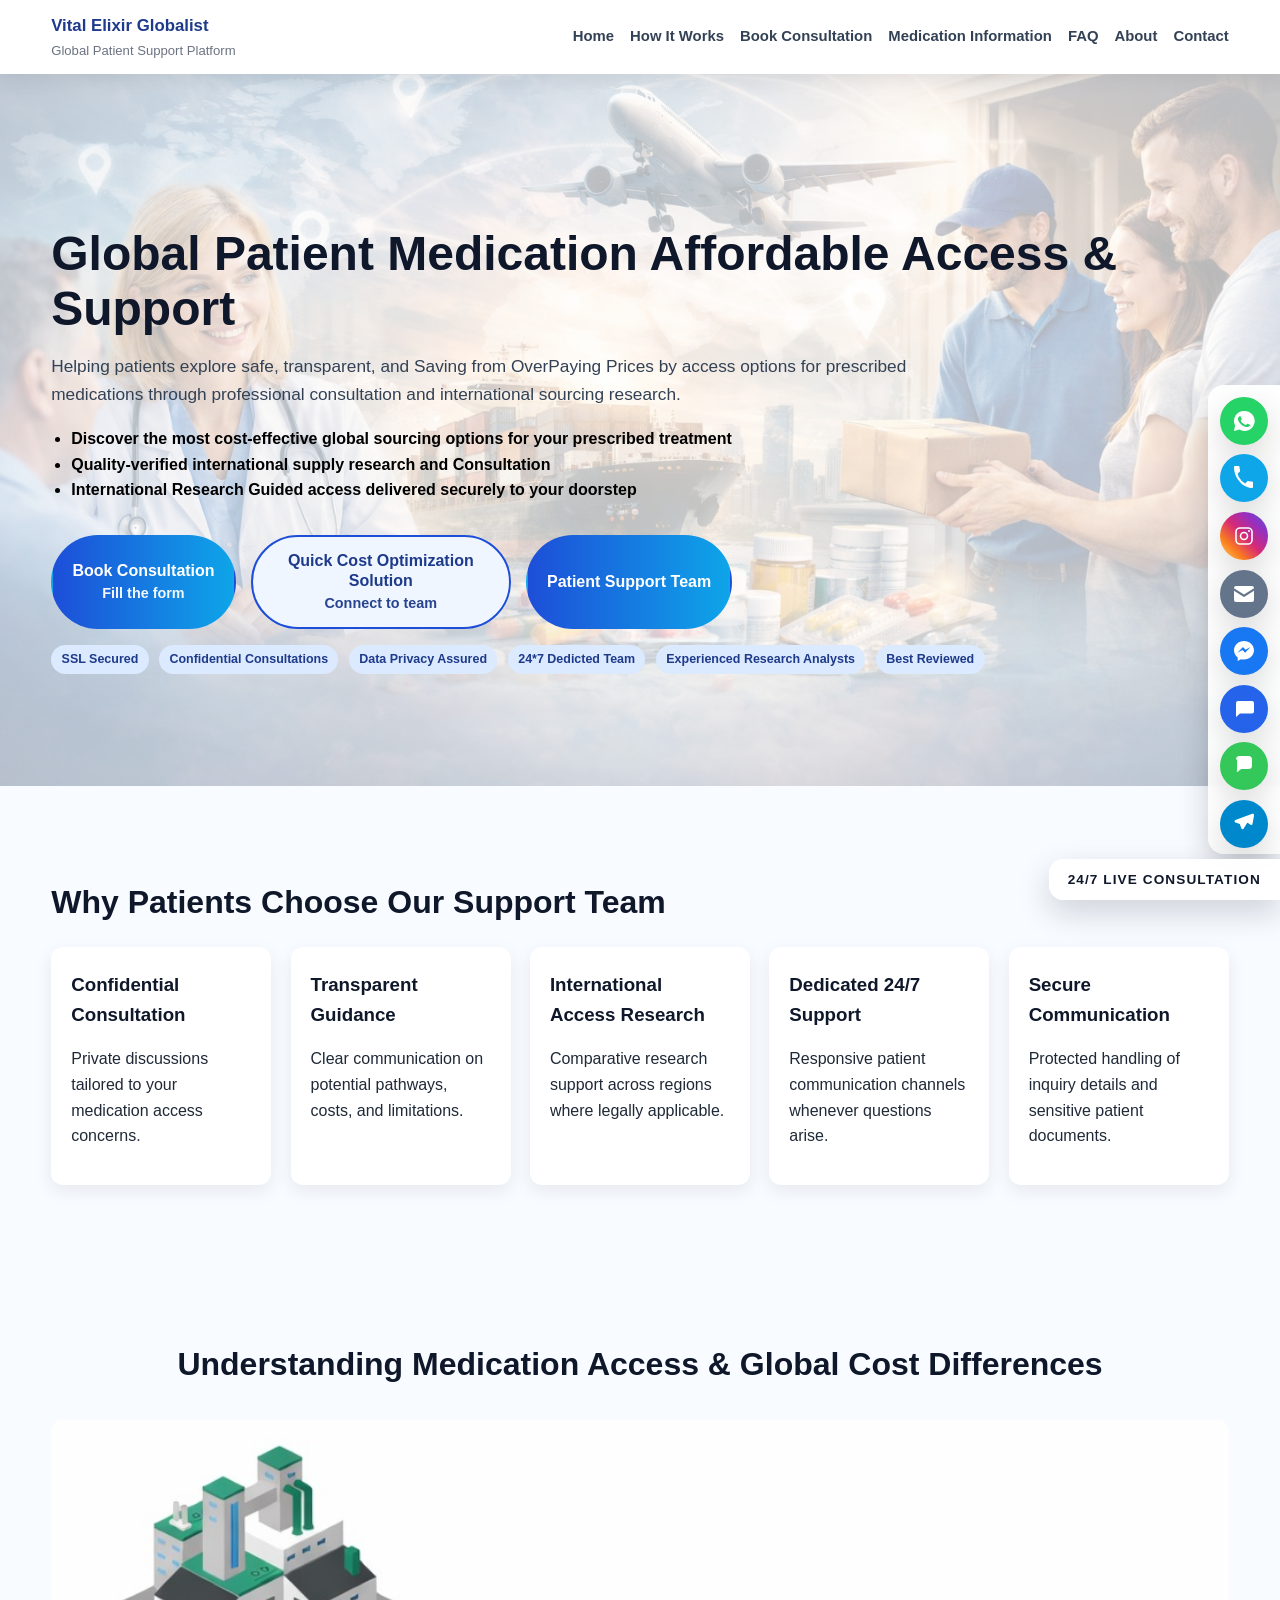
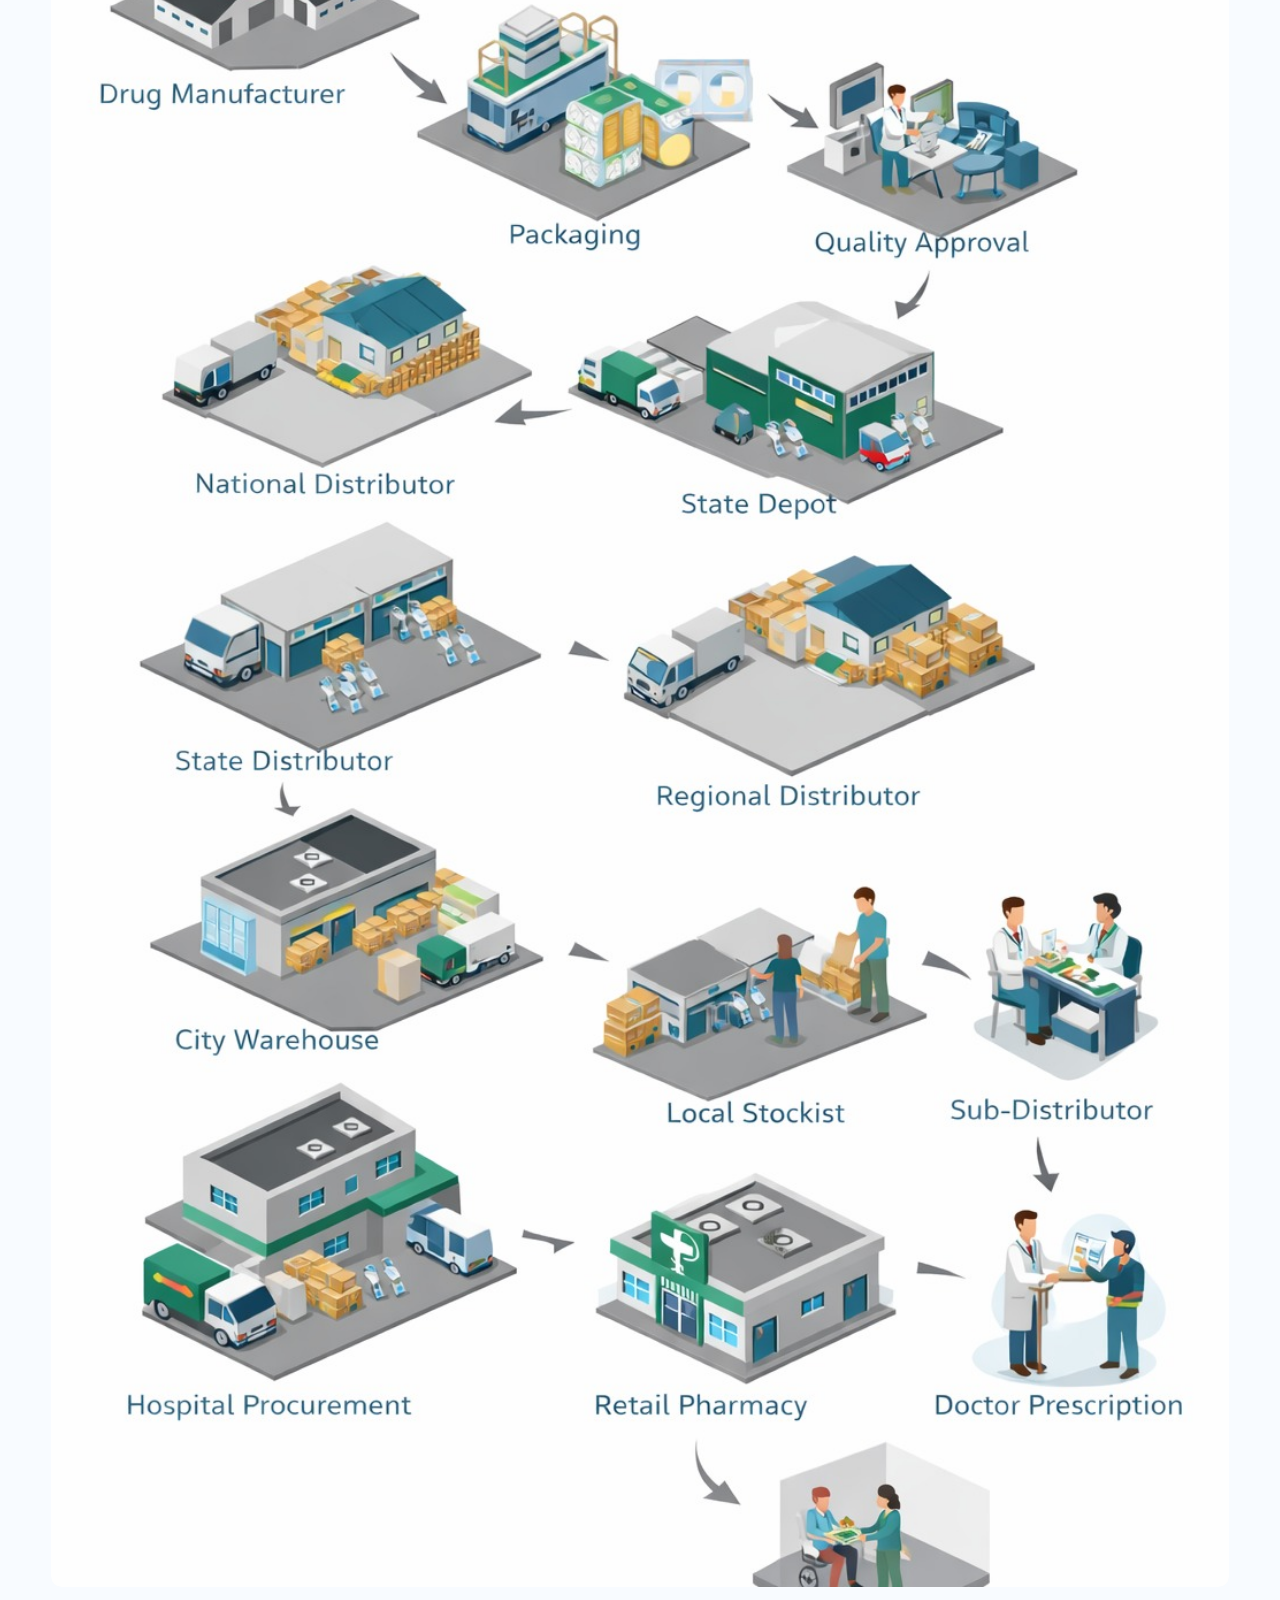
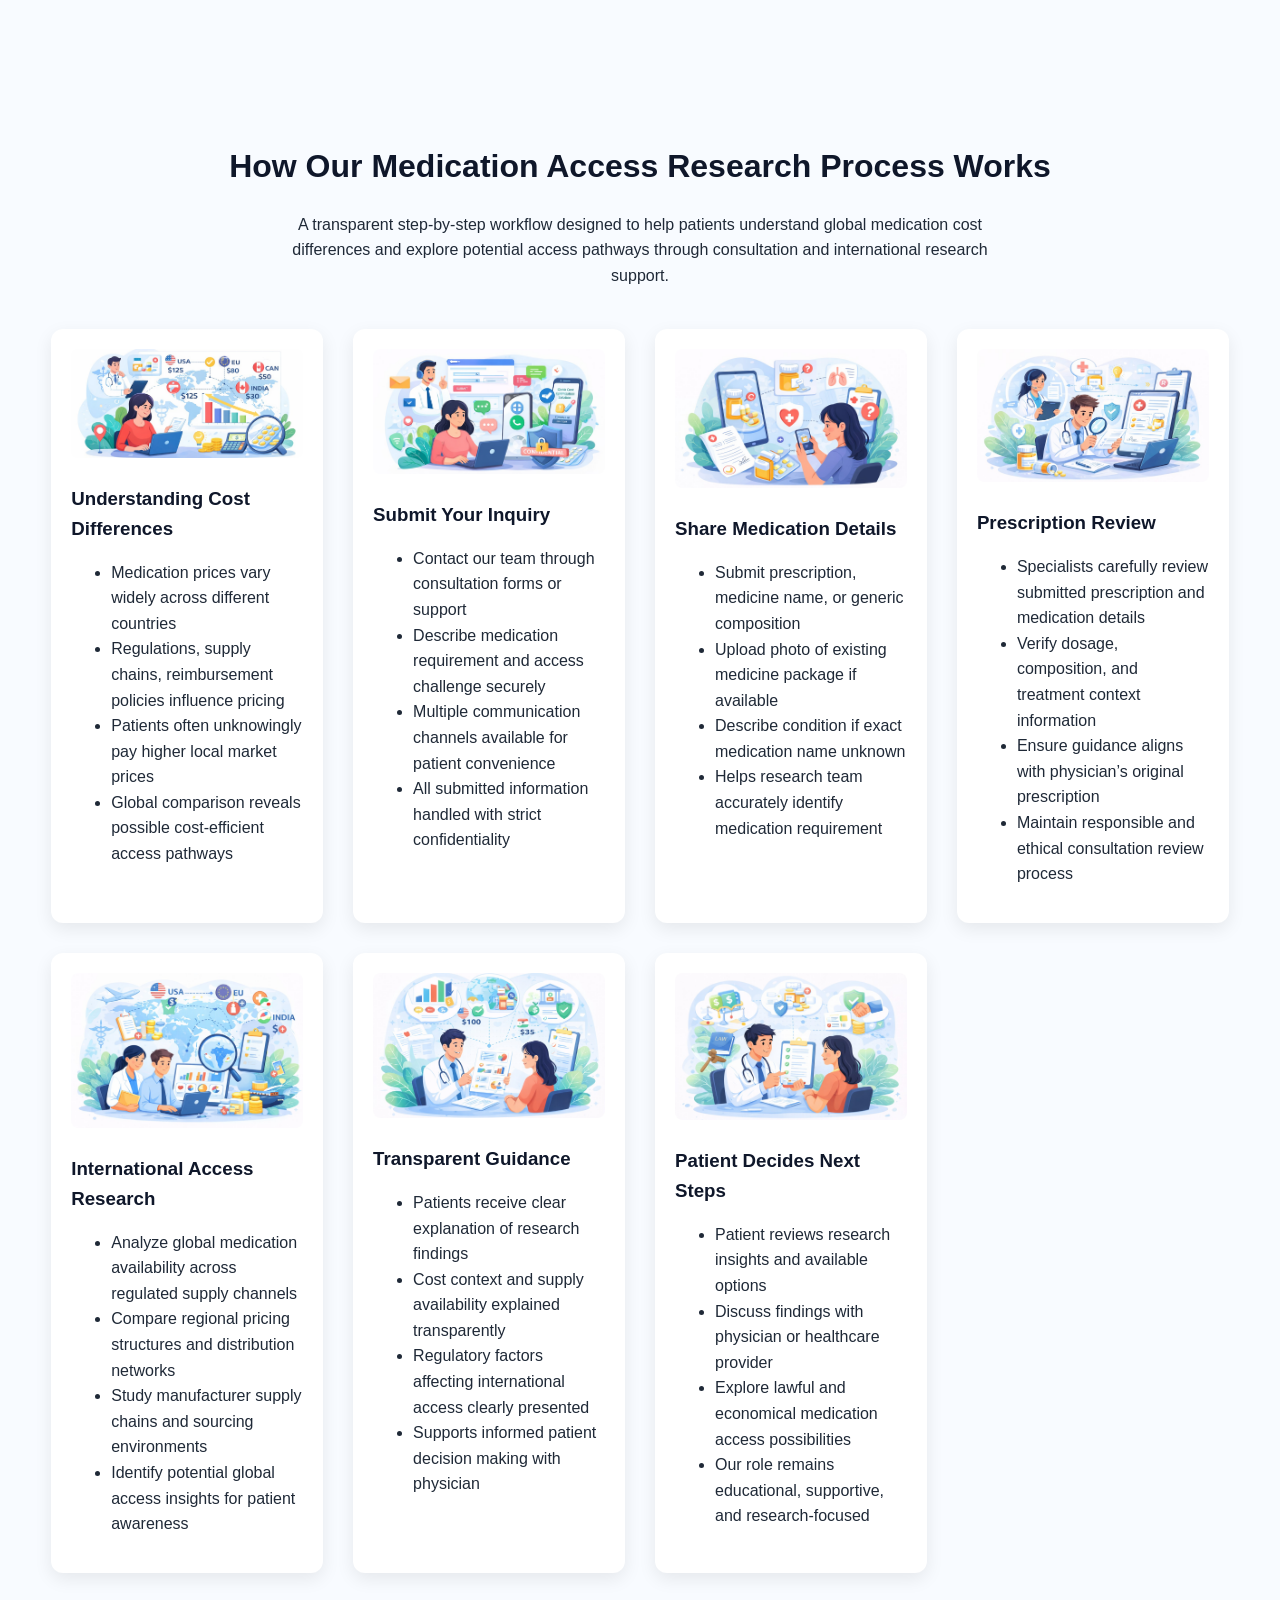
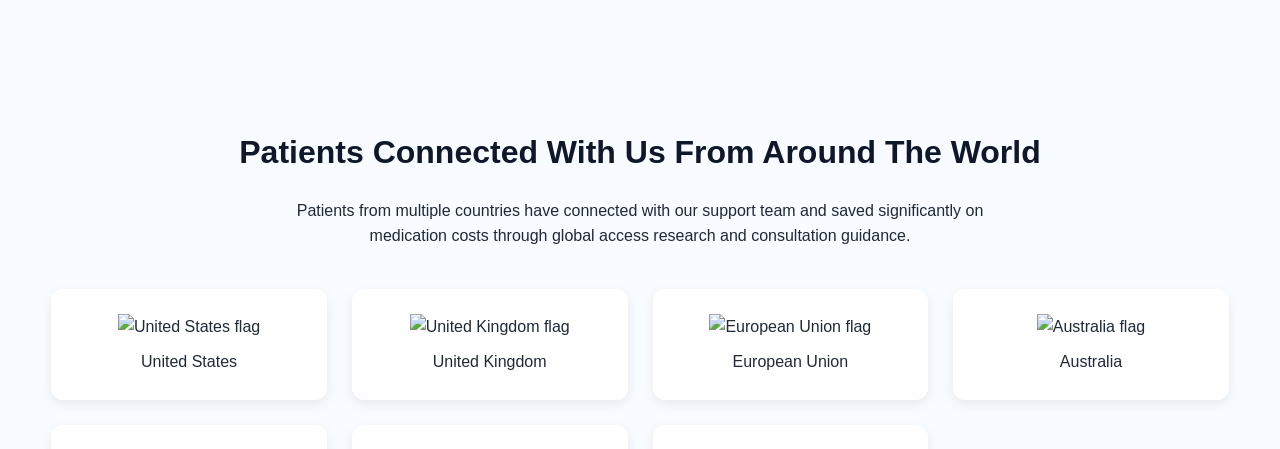
==== commit cc4cc84b: "Update index.html" ====
--- a/index.html
+++ b/index.html
@@ -18,7 +18,7 @@
 <section class="hero bg-cover overlay-light section-xl"
          style="background-image: url('images/Heading1.jpeg');">
             <div class="container">
-<h1>Global Patient Medication Access &amp; Support</h1>
+<h1>Global Patient Medication Affordable Access &amp; Support</h1>
 
 <p>
 Helping patients explore safe, transparent, and Saving from OverPaying Prices by access options for
--- a/styles.css
+++ b/styles.css
@@ -562,3 +562,9 @@
 .market-card{
     padding:25px;
 }
+.hero-black{
+color:#000000;
+font-weight:700;
+list-style-type: disc;
+padding-left:20px;
+}
